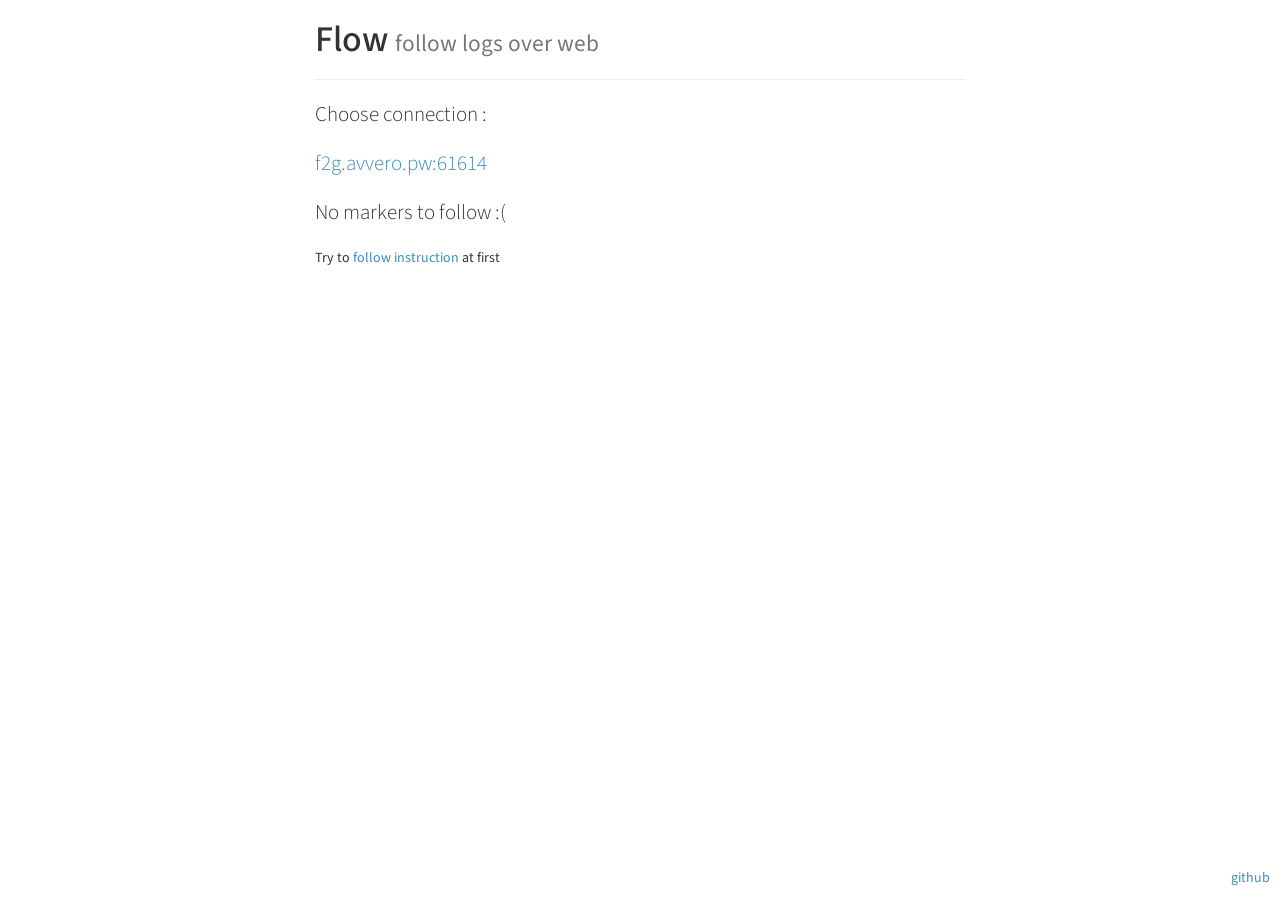
==== flow/index.html @ 9f941d85 "flow view" ====
<!DOCTYPE html>
<html ng-app="flow" ng-controller="mainController">
<head>
    <meta charset="utf-8">
    <meta http-equiv="X-UA-Compatible" content="IE=edge">
    <meta content="width=device-width, initial-scale=1, maximum-scale=1, user-scalable=no" name="viewport">
    <link rel="shortcut icon" type="image/png" href="favicon.ico"/>
    <title ng-bind="page.title()"></title>
    <link rel="stylesheet" href="css/bootstrap.min.css">
    <link rel="stylesheet" href="css/font-awesome.min.css">
    <link rel="stylesheet" href="css/ionicons.min.css">

    <link rel="stylesheet" href="css/AdminLTE.min.css">
    <link rel="stylesheet" href="css/skin-blue.min.css">

    <link rel="stylesheet" href="css/flow.css">
    <link rel="stylesheet" href="css/angular-chart.min.css">
    <link rel="stylesheet" href="css/slider.css">

    <script src="js/vendor/jquery-1.11.1.min.js"></script>

    <script src="js/vendor/stomp.js"></script>

    <script src="js/vendor/Chart.min.js"></script>
    <script src="js/vendor/hamster.js"></script>

    <script src="js/vendor/angular.js"></script>
    <script src="js/vendor/angular-sanitize.js"></script>
    <script src="js/vendor/angular-route.js"></script>
    <script src="js/vendor/angular-ui-router.js"></script>
    <script src="js/vendor/angular-local-storage.js"></script>
    <script src="js/vendor/angular-chart.min.js"></script>
    <script src="js/vendor/mousewheel.js"></script>
    <script src="js/vendor/bootstrap-slider.min.js"></script>
    <script src="js/vendor/slider.js"></script>
    <script src="js/vendor/hotkeys.min.js"></script>

    <script src="js/vendor/stompie.js"></script>
    <!--<script src="js/services/stompie_stub.js"></script>-->

    <script src="js/vendor/ui-bootstrap-tpls-0.14.3.min.js"></script>
    <script src="js/vendor/moment.min.js"></script>
    <script src="js/vendor/vkbeautify.js"></script>

    <script src="js/app.js"></script>
    <script src="js/controllers/markers.js"></script>
    <script src="js/controllers/flow.js"></script>
    <script src="js/controllers/sendDialog.js"></script>
    <script src="js/directives/cause.js"></script>
    <script src="js/directives/logback.js"></script>
    <script src="js/directives/whenScrolledUp.js"></script>
    <script src="js/directives/logDateTime.js"></script>
    <script src="js/directives/message.js"></script>
    <script src="js/directives/messageMultiline.js"></script>
    <script src="js/directives/multiline.js"></script>
    <script src="js/directives/jms.js"></script>
    <script src="js/directives/logChart.js"></script>
    <script src="js/filters/logComplex.js"></script>
    <script src="js/filters/reverse.js"></script>
    <script src="js/filters/trusted.js"></script>
    <script src="js/services/utils.js"></script>
    <script src="js/services/page.js"></script>
    <script src="js/providers/local-timeout.js"></script>
    <script src="js/services/stompclient.js"></script>
    <script src="js/providers/notification.js"></script>
</head>
<body>
    <div ui-view="single" autoscroll="false"></div>
</body>
</html>
---- flow/css/AdminLTE.min.css ----
@import url(https://fonts.googleapis.com/css?family=Source+Sans+Pro:300,400,600,700,300italic,400italic,600italic);/*!
 *   AdminLTE v2.3.2
 *   Author: Almsaeed Studio
 *	 Website: Almsaeed Studio <http://almsaeedstudio.com>
 *   License: Open source - MIT
 *           Please visit http://opensource.org/licenses/MIT for more information
!*/html,body{min-height:100%}.layout-boxed html,.layout-boxed body{height:100%}body{-webkit-font-smoothing:antialiased;-moz-osx-font-smoothing:grayscale;font-family:'Source Sans Pro','Helvetica Neue',Helvetica,Arial,sans-serif;font-weight:400;overflow-x:hidden;overflow-y:auto}.wrapper{min-height:100%;position:relative;overflow:hidden}.wrapper:before,.wrapper:after{content:" ";display:table}.wrapper:after{clear:both}.layout-boxed .wrapper{max-width:1250px;margin:0 auto;min-height:100%;box-shadow:0 0 8px rgba(0,0,0,0.5);position:relative}.layout-boxed{background:url('../img/boxed-bg.jpg') repeat fixed}.content-wrapper,.right-side,.main-footer{-webkit-transition:-webkit-transform .3s ease-in-out,margin .3s ease-in-out;-moz-transition:-moz-transform .3s ease-in-out,margin .3s ease-in-out;-o-transition:-o-transform .3s ease-in-out,margin .3s ease-in-out;transition:transform .3s ease-in-out,margin .3s ease-in-out;margin-left:230px;z-index:820}.layout-top-nav .content-wrapper,.layout-top-nav .right-side,.layout-top-nav .main-footer{margin-left:0}@media (max-width:767px){.content-wrapper,.right-side,.main-footer{margin-left:0}}@media (min-width:768px){.sidebar-collapse .content-wrapper,.sidebar-collapse .right-side,.sidebar-collapse .main-footer{margin-left:0}}@media (max-width:767px){.sidebar-open .content-wrapper,.sidebar-open .right-side,.sidebar-open .main-footer{-webkit-transform:translate(230px, 0);-ms-transform:translate(230px, 0);-o-transform:translate(230px, 0);transform:translate(230px, 0)}}.content-wrapper,.right-side{min-height:100%;background-color:#ecf0f5;z-index:800}.main-footer{background:#fff;padding:15px;color:#444;border-top:1px solid #d2d6de}.fixed .main-header,.fixed .main-sidebar,.fixed .left-side{position:fixed}.fixed .main-header{top:0;right:0;left:0}.fixed .content-wrapper,.fixed .right-side{padding-top:50px}@media (max-width:767px){.fixed .content-wrapper,.fixed .right-side{padding-top:100px}}.fixed.layout-boxed .wrapper{max-width:100%}body.hold-transition .content-wrapper,body.hold-transition .right-side,body.hold-transition .main-footer,body.hold-transition .main-sidebar,body.hold-transition .left-side,body.hold-transition .main-header>.navbar,body.hold-transition .main-header .logo{-webkit-transition:none;-o-transition:none;transition:none}.content{min-height:250px;padding:15px;margin-right:auto;margin-left:auto;padding-left:15px;padding-right:15px}h1,h2,h3,h4,h5,h6,.h1,.h2,.h3,.h4,.h5,.h6{font-family:'Source Sans Pro',sans-serif}a{color:#3c8dbc}a:hover,a:active,a:focus{outline:none;text-decoration:none;color:#72afd2}.page-header{margin:10px 0 20px 0;font-size:22px}.page-header>small{color:#666;display:block;margin-top:5px}.main-header{position:relative;max-height:100px;z-index:1030}.main-header>.navbar{-webkit-transition:margin-left .3s ease-in-out;-o-transition:margin-left .3s ease-in-out;transition:margin-left .3s ease-in-out;margin-bottom:0;margin-left:230px;border:none;min-height:50px;border-radius:0}.layout-top-nav .main-header>.navbar{margin-left:0}.main-header #navbar-search-input.form-control{background:rgba(255,255,255,0.2);border-color:transparent}.main-header #navbar-search-input.form-control:focus,.main-header #navbar-search-input.form-control:active{border-color:rgba(0,0,0,0.1);background:rgba(255,255,255,0.9)}.main-header #navbar-search-input.form-control::-moz-placeholder{color:#ccc;opacity:1}.main-header #navbar-search-input.form-control:-ms-input-placeholder{color:#ccc}.main-header #navbar-search-input.form-control::-webkit-input-placeholder{color:#ccc}.main-header .navbar-custom-menu,.main-header .navbar-right{float:right}@media (max-width:991px){.main-header .navbar-custom-menu a,.main-header .navbar-right a{color:inherit;background:transparent}}@media (max-width:767px){.main-header .navbar-right{float:none}.navbar-collapse .main-header .navbar-right{margin:7.5px -15px}.main-header .navbar-right>li{color:inherit;border:0}}.main-header .sidebar-toggle{float:left;background-color:transparent;background-image:none;padding:15px 15px;font-family:fontAwesome}.main-header .sidebar-toggle:before{content:"\f0c9"}.main-header .sidebar-toggle:hover{color:#fff}.main-header .sidebar-toggle:focus,.main-header .sidebar-toggle:active{background:transparent}.main-header .sidebar-toggle .icon-bar{display:none}.main-header .navbar .nav>li.user>a>.fa,.main-header .navbar .nav>li.user>a>.glyphicon,.main-header .navbar .nav>li.user>a>.ion{margin-right:5px}.main-header .navbar .nav>li>a>.label{position:absolute;top:9px;right:7px;text-align:center;font-size:9px;padding:2px 3px;line-height:.9}.main-header .logo{-webkit-transition:width .3s ease-in-out;-o-transition:width .3s ease-in-out;transition:width .3s ease-in-out;display:block;float:left;height:50px;font-size:20px;line-height:50px;text-align:center;width:230px;font-family:"Helvetica Neue",Helvetica,Arial,sans-serif;padding:0 15px;font-weight:300;overflow:hidden}.main-header .logo .logo-lg{display:block}.main-header .logo .logo-mini{display:none}.main-header .navbar-brand{color:#fff}.content-header{position:relative;padding:15px 15px 0 15px}.content-header>h1{margin:0;font-size:24px}.content-header>h1>small{font-size:15px;display:inline-block;padding-left:4px;font-weight:300}.content-header>.breadcrumb{float:right;background:transparent;margin-top:0;margin-bottom:0;font-size:12px;padding:7px 5px;position:absolute;top:15px;right:10px;border-radius:2px}.content-header>.breadcrumb>li>a{color:#444;text-decoration:none;display:inline-block}.content-header>.breadcrumb>li>a>.fa,.content-header>.breadcrumb>li>a>.glyphicon,.content-header>.breadcrumb>li>a>.ion{margin-right:5px}.content-header>.breadcrumb>li+li:before{content:'>\00a0'}@media (max-width:991px){.content-header>.breadcrumb{position:relative;margin-top:5px;top:0;right:0;float:none;background:#d2d6de;padding-left:10px}.content-header>.breadcrumb li:before{color:#97a0b3}}.navbar-toggle{color:#fff;border:0;margin:0;padding:15px 15px}@media (max-width:991px){.navbar-custom-menu .navbar-nav>li{float:left}.navbar-custom-menu .navbar-nav{margin:0;float:left}.navbar-custom-menu .navbar-nav>li>a{padding-top:15px;padding-bottom:15px;line-height:20px}}@media (max-width:767px){.main-header{position:relative}.main-header .logo,.main-header .navbar{width:100%;float:none}.main-header .navbar{margin:0}.main-header .navbar-custom-menu{float:right}}@media (max-width:991px){.navbar-collapse.pull-left{float:none !important}.navbar-collapse.pull-left+.navbar-custom-menu{display:block;position:absolute;top:0;right:40px}}.main-sidebar,.left-side{position:absolute;top:0;left:0;padding-top:50px;min-height:100%;width:230px;z-index:810;-webkit-transition:-webkit-transform .3s ease-in-out,width .3s ease-in-out;-moz-transition:-moz-transform .3s ease-in-out,width .3s ease-in-out;-o-transition:-o-transform .3s ease-in-out,width .3s ease-in-out;transition:transform .3s ease-in-out,width .3s ease-in-out}@media (max-width:767px){.main-sidebar,.left-side{padding-top:100px}}@media (max-width:767px){.main-sidebar,.left-side{-webkit-transform:translate(-230px, 0);-ms-transform:translate(-230px, 0);-o-transform:translate(-230px, 0);transform:translate(-230px, 0)}}@media (min-width:768px){.sidebar-collapse .main-sidebar,.sidebar-collapse .left-side{-webkit-transform:translate(-230px, 0);-ms-transform:translate(-230px, 0);-o-transform:translate(-230px, 0);transform:translate(-230px, 0)}}@media (max-width:767px){.sidebar-open .main-sidebar,.sidebar-open .left-side{-webkit-transform:translate(0, 0);-ms-transform:translate(0, 0);-o-transform:translate(0, 0);transform:translate(0, 0)}}.sidebar{padding-bottom:10px}.sidebar-form input:focus{border-color:transparent}.user-panel{position:relative;width:100%;padding:10px;overflow:hidden}.user-panel:before,.user-panel:after{content:" ";display:table}.user-panel:after{clear:both}.user-panel>.image>img{width:100%;max-width:45px;height:auto}.user-panel>.info{padding:5px 5px 5px 15px;line-height:1;position:absolute;left:55px}.user-panel>.info>p{font-weight:600;margin-bottom:9px}.user-panel>.info>a{text-decoration:none;padding-right:5px;margin-top:3px;font-size:11px}.user-panel>.info>a>.fa,.user-panel>.info>a>.ion,.user-panel>.info>a>.glyphicon{margin-right:3px}.sidebar-menu{list-style:none;margin:0;padding:0}.sidebar-menu>li{position:relative;margin:0;padding:0}.sidebar-menu>li>a{padding:12px 5px 12px 15px;display:block}.sidebar-menu>li>a>.fa,.sidebar-menu>li>a>.glyphicon,.sidebar-menu>li>a>.ion{width:20px}.sidebar-menu>li .label,.sidebar-menu>li .badge{margin-top:3px;margin-right:5px}.sidebar-menu li.header{padding:10px 25px 10px 15px;font-size:12px}.sidebar-menu li>a>.fa-angle-left{width:auto;height:auto;padding:0;margin-right:10px;margin-top:3px}.sidebar-menu li.active>a>.fa-angle-left{-webkit-transform:rotate(-90deg);-ms-transform:rotate(-90deg);-o-transform:rotate(-90deg);transform:rotate(-90deg)}.sidebar-menu li.active>.treeview-menu{display:block}.sidebar-menu .treeview-menu{display:none;list-style:none;padding:0;margin:0;padding-left:5px}.sidebar-menu .treeview-menu .treeview-menu{padding-left:20px}.sidebar-menu .treeview-menu>li{margin:0}.sidebar-menu .treeview-menu>li>a{padding:5px 5px 5px 15px;display:block;font-size:14px}.sidebar-menu .treeview-menu>li>a>.fa,.sidebar-menu .treeview-menu>li>a>.glyphicon,.sidebar-menu .treeview-menu>li>a>.ion{width:20px}.sidebar-menu .treeview-menu>li>a>.fa-angle-left,.sidebar-menu .treeview-menu>li>a>.fa-angle-down{width:auto}@media (min-width:768px){.sidebar-mini.sidebar-collapse .content-wrapper,.sidebar-mini.sidebar-collapse .right-side,.sidebar-mini.sidebar-collapse .main-footer{margin-left:50px !important;z-index:840}.sidebar-mini.sidebar-collapse .main-sidebar{-webkit-transform:translate(0, 0);-ms-transform:translate(0, 0);-o-transform:translate(0, 0);transform:translate(0, 0);width:50px !important;z-index:850}.sidebar-mini.sidebar-collapse .sidebar-menu>li{position:relative}.sidebar-mini.sidebar-collapse .sidebar-menu>li>a{margin-right:0}.sidebar-mini.sidebar-collapse .sidebar-menu>li>a>span{border-top-right-radius:4px}.sidebar-mini.sidebar-collapse .sidebar-menu>li:not(.treeview)>a>span{border-bottom-right-radius:4px}.sidebar-mini.sidebar-collapse .sidebar-menu>li>.treeview-menu{padding-top:5px;padding-bottom:5px;border-bottom-right-radius:4px}.sidebar-mini.sidebar-collapse .sidebar-menu>li:hover>a>span:not(.pull-right),.sidebar-mini.sidebar-collapse .sidebar-menu>li:hover>.treeview-menu{display:block !important;position:absolute;width:180px;left:50px}.sidebar-mini.sidebar-collapse .sidebar-menu>li:hover>a>span{top:0;margin-left:-3px;padding:12px 5px 12px 20px;background-color:inherit}.sidebar-mini.sidebar-collapse .sidebar-menu>li:hover>.treeview-menu{top:44px;margin-left:0}.sidebar-mini.sidebar-collapse .main-sidebar .user-panel>.info,.sidebar-mini.sidebar-collapse .sidebar-form,.sidebar-mini.sidebar-collapse .sidebar-menu>li>a>span,.sidebar-mini.sidebar-collapse .sidebar-menu>li>.treeview-menu,.sidebar-mini.sidebar-collapse .sidebar-menu>li>a>.pull-right,.sidebar-mini.sidebar-collapse .sidebar-menu li.header{display:none !important;-webkit-transform:translateZ(0)}.sidebar-mini.sidebar-collapse .main-header .logo{width:50px}.sidebar-mini.sidebar-collapse .main-header .logo>.logo-mini{display:block;margin-left:-15px;margin-right:-15px;font-size:18px}.sidebar-mini.sidebar-collapse .main-header .logo>.logo-lg{display:none}.sidebar-mini.sidebar-collapse .main-header .navbar{margin-left:50px}}.sidebar-menu,.main-sidebar .user-panel,.sidebar-menu>li.header{white-space:nowrap;overflow:hidden}.sidebar-menu:hover{overflow:visible}.sidebar-form,.sidebar-menu>li.header{overflow:hidden;text-overflow:clip}.sidebar-menu li>a{position:relative}.sidebar-menu li>a>.pull-right{position:absolute;right:10px;top:50%;margin-top:-7px}.control-sidebar-bg{position:fixed;z-index:1000;bottom:0}.control-sidebar-bg,.control-sidebar{top:0;right:-230px;width:230px;-webkit-transition:right .3s ease-in-out;-o-transition:right .3s ease-in-out;transition:right .3s ease-in-out}.control-sidebar{position:absolute;padding-top:50px;z-index:1010}@media (max-width:768px){.control-sidebar{padding-top:100px}}.control-sidebar>.tab-content{padding:10px 15px}.control-sidebar.control-sidebar-open,.control-sidebar.control-sidebar-open+.control-sidebar-bg{right:0}.control-sidebar-open .control-sidebar-bg,.control-sidebar-open .control-sidebar{right:0}@media (min-width:768px){.control-sidebar-open .content-wrapper,.control-sidebar-open .right-side,.control-sidebar-open .main-footer{margin-right:230px}}.nav-tabs.control-sidebar-tabs>li:first-of-type>a,.nav-tabs.control-sidebar-tabs>li:first-of-type>a:hover,.nav-tabs.control-sidebar-tabs>li:first-of-type>a:focus{border-left-width:0}.nav-tabs.control-sidebar-tabs>li>a{border-radius:0}.nav-tabs.control-sidebar-tabs>li>a,.nav-tabs.control-sidebar-tabs>li>a:hover{border-top:none;border-right:none;border-left:1px solid transparent;border-bottom:1px solid transparent}.nav-tabs.control-sidebar-tabs>li>a .icon{font-size:16px}.nav-tabs.control-sidebar-tabs>li.active>a,.nav-tabs.control-sidebar-tabs>li.active>a:hover,.nav-tabs.control-sidebar-tabs>li.active>a:focus,.nav-tabs.control-sidebar-tabs>li.active>a:active{border-top:none;border-right:none;border-bottom:none}@media (max-width:768px){.nav-tabs.control-sidebar-tabs{display:table}.nav-tabs.control-sidebar-tabs>li{display:table-cell}}.control-sidebar-heading{font-weight:400;font-size:16px;padding:10px 0;margin-bottom:10px}.control-sidebar-subheading{display:block;font-weight:400;font-size:14px}.control-sidebar-menu{list-style:none;padding:0;margin:0 -15px}.control-sidebar-menu>li>a{display:block;padding:10px 15px}.control-sidebar-menu>li>a:before,.control-sidebar-menu>li>a:after{content:" ";display:table}.control-sidebar-menu>li>a:after{clear:both}.control-sidebar-menu>li>a>.control-sidebar-subheading{margin-top:0}.control-sidebar-menu .menu-icon{float:left;width:35px;height:35px;border-radius:50%;text-align:center;line-height:35px}.control-sidebar-menu .menu-info{margin-left:45px;margin-top:3px}.control-sidebar-menu .menu-info>.control-sidebar-subheading{margin:0}.control-sidebar-menu .menu-info>p{margin:0;font-size:11px}.control-sidebar-menu .progress{margin:0}.control-sidebar-dark{color:#b8c7ce}.control-sidebar-dark,.control-sidebar-dark+.control-sidebar-bg{background:#222d32}.control-sidebar-dark .nav-tabs.control-sidebar-tabs{border-bottom:#1c2529}.control-sidebar-dark .nav-tabs.control-sidebar-tabs>li>a{background:#181f23;color:#b8c7ce}.control-sidebar-dark .nav-tabs.control-sidebar-tabs>li>a,.control-sidebar-dark .nav-tabs.control-sidebar-tabs>li>a:hover,.control-sidebar-dark .nav-tabs.control-sidebar-tabs>li>a:focus{border-left-color:#141a1d;border-bottom-color:#141a1d}.control-sidebar-dark .nav-tabs.control-sidebar-tabs>li>a:hover,.control-sidebar-dark .nav-tabs.control-sidebar-tabs>li>a:focus,.control-sidebar-dark .nav-tabs.control-sidebar-tabs>li>a:active{background:#1c2529}.control-sidebar-dark .nav-tabs.control-sidebar-tabs>li>a:hover{color:#fff}.control-sidebar-dark .nav-tabs.control-sidebar-tabs>li.active>a,.control-sidebar-dark .nav-tabs.control-sidebar-tabs>li.active>a:hover,.control-sidebar-dark .nav-tabs.control-sidebar-tabs>li.active>a:focus,.control-sidebar-dark .nav-tabs.control-sidebar-tabs>li.active>a:active{background:#222d32;color:#fff}.control-sidebar-dark .control-sidebar-heading,.control-sidebar-dark .control-sidebar-subheading{color:#fff}.control-sidebar-dark .control-sidebar-menu>li>a:hover{background:#1e282c}.control-sidebar-dark .control-sidebar-menu>li>a .menu-info>p{color:#b8c7ce}.control-sidebar-light{color:#5e5e5e}.control-sidebar-light,.control-sidebar-light+.control-sidebar-bg{background:#f9fafc;border-left:1px solid #d2d6de}.control-sidebar-light .nav-tabs.control-sidebar-tabs{border-bottom:#d2d6de}.control-sidebar-light .nav-tabs.control-sidebar-tabs>li>a{background:#e8ecf4;color:#444}.control-sidebar-light .nav-tabs.control-sidebar-tabs>li>a,.control-sidebar-light .nav-tabs.control-sidebar-tabs>li>a:hover,.control-sidebar-light .nav-tabs.control-sidebar-tabs>li>a:focus{border-left-color:#d2d6de;border-bottom-color:#d2d6de}.control-sidebar-light .nav-tabs.control-sidebar-tabs>li>a:hover,.control-sidebar-light .nav-tabs.control-sidebar-tabs>li>a:focus,.control-sidebar-light .nav-tabs.control-sidebar-tabs>li>a:active{background:#eff1f7}.control-sidebar-light .nav-tabs.control-sidebar-tabs>li.active>a,.control-sidebar-light .nav-tabs.control-sidebar-tabs>li.active>a:hover,.control-sidebar-light .nav-tabs.control-sidebar-tabs>li.active>a:focus,.control-sidebar-light .nav-tabs.control-sidebar-tabs>li.active>a:active{background:#f9fafc;color:#111}.control-sidebar-light .control-sidebar-heading,.control-sidebar-light .control-sidebar-subheading{color:#111}.control-sidebar-light .control-sidebar-menu{margin-left:-14px}.control-sidebar-light .control-sidebar-menu>li>a:hover{background:#f4f4f5}.control-sidebar-light .control-sidebar-menu>li>a .menu-info>p{color:#5e5e5e}.dropdown-menu{box-shadow:none;border-color:#eee}.dropdown-menu>li>a{color:#777}.dropdown-menu>li>a>.glyphicon,.dropdown-menu>li>a>.fa,.dropdown-menu>li>a>.ion{margin-right:10px}.dropdown-menu>li>a:hover{background-color:#e1e3e9;color:#333}.dropdown-menu>.divider{background-color:#eee}.navbar-nav>.notifications-menu>.dropdown-menu,.navbar-nav>.messages-menu>.dropdown-menu,.navbar-nav>.tasks-menu>.dropdown-menu{width:280px;padding:0 0 0 0;margin:0;top:100%}.navbar-nav>.notifications-menu>.dropdown-menu>li,.navbar-nav>.messages-menu>.dropdown-menu>li,.navbar-nav>.tasks-menu>.dropdown-menu>li{position:relative}.navbar-nav>.notifications-menu>.dropdown-menu>li.header,.navbar-nav>.messages-menu>.dropdown-menu>li.header,.navbar-nav>.tasks-menu>.dropdown-menu>li.header{border-top-left-radius:4px;border-top-right-radius:4px;border-bottom-right-radius:0;border-bottom-left-radius:0;background-color:#ffffff;padding:7px 10px;border-bottom:1px solid #f4f4f4;color:#444444;font-size:14px}.navbar-nav>.notifications-menu>.dropdown-menu>li.footer>a,.navbar-nav>.messages-menu>.dropdown-menu>li.footer>a,.navbar-nav>.tasks-menu>.dropdown-menu>li.footer>a{border-top-left-radius:0;border-top-right-radius:0;border-bottom-right-radius:4px;border-bottom-left-radius:4px;font-size:12px;background-color:#fff;padding:7px 10px;border-bottom:1px solid #eeeeee;color:#444 !important;text-align:center}@media (max-width:991px){.navbar-nav>.notifications-menu>.dropdown-menu>li.footer>a,.navbar-nav>.messages-menu>.dropdown-menu>li.footer>a,.navbar-nav>.tasks-menu>.dropdown-menu>li.footer>a{background:#fff !important;color:#444 !important}}.navbar-nav>.notifications-menu>.dropdown-menu>li.footer>a:hover,.navbar-nav>.messages-menu>.dropdown-menu>li.footer>a:hover,.navbar-nav>.tasks-menu>.dropdown-menu>li.footer>a:hover{text-decoration:none;font-weight:normal}.navbar-nav>.notifications-menu>.dropdown-menu>li .menu,.navbar-nav>.messages-menu>.dropdown-menu>li .menu,.navbar-nav>.tasks-menu>.dropdown-menu>li .menu{max-height:200px;margin:0;padding:0;list-style:none;overflow-x:hidden}.navbar-nav>.notifications-menu>.dropdown-menu>li .menu>li>a,.navbar-nav>.messages-menu>.dropdown-menu>li .menu>li>a,.navbar-nav>.tasks-menu>.dropdown-menu>li .menu>li>a{display:block;white-space:nowrap;border-bottom:1px solid #f4f4f4}.navbar-nav>.notifications-menu>.dropdown-menu>li .menu>li>a:hover,.navbar-nav>.messages-menu>.dropdown-menu>li .menu>li>a:hover,.navbar-nav>.tasks-menu>.dropdown-menu>li .menu>li>a:hover{background:#f4f4f4;text-decoration:none}.navbar-nav>.notifications-menu>.dropdown-menu>li .menu>li>a{color:#444444;overflow:hidden;text-overflow:ellipsis;padding:10px}.navbar-nav>.notifications-menu>.dropdown-menu>li .menu>li>a>.glyphicon,.navbar-nav>.notifications-menu>.dropdown-menu>li .menu>li>a>.fa,.navbar-nav>.notifications-menu>.dropdown-menu>li .menu>li>a>.ion{width:20px}.navbar-nav>.messages-menu>.dropdown-menu>li .menu>li>a{margin:0;padding:10px 10px}.navbar-nav>.messages-menu>.dropdown-menu>li .menu>li>a>div>img{margin:auto 10px auto auto;width:40px;height:40px}.navbar-nav>.messages-menu>.dropdown-menu>li .menu>li>a>h4{padding:0;margin:0 0 0 45px;color:#444444;font-size:15px;position:relative}.navbar-nav>.messages-menu>.dropdown-menu>li .menu>li>a>h4>small{color:#999999;font-size:10px;position:absolute;top:0;right:0}.navbar-nav>.messages-menu>.dropdown-menu>li .menu>li>a>p{margin:0 0 0 45px;font-size:12px;color:#888888}.navbar-nav>.messages-menu>.dropdown-menu>li .menu>li>a:before,.navbar-nav>.messages-menu>.dropdown-menu>li .menu>li>a:after{content:" ";display:table}.navbar-nav>.messages-menu>.dropdown-menu>li .menu>li>a:after{clear:both}.navbar-nav>.tasks-menu>.dropdown-menu>li .menu>li>a{padding:10px}.navbar-nav>.tasks-menu>.dropdown-menu>li .menu>li>a>h3{font-size:14px;padding:0;margin:0 0 10px 0;color:#666666}.navbar-nav>.tasks-menu>.dropdown-menu>li .menu>li>a>.progress{padding:0;margin:0}.navbar-nav>.user-menu>.dropdown-menu{border-top-right-radius:0;border-top-left-radius:0;padding:1px 0 0 0;border-top-width:0;width:280px}.navbar-nav>.user-menu>.dropdown-menu,.navbar-nav>.user-menu>.dropdown-menu>.user-body{border-bottom-right-radius:4px;border-bottom-left-radius:4px}.navbar-nav>.user-menu>.dropdown-menu>li.user-header{height:175px;padding:10px;text-align:center}.navbar-nav>.user-menu>.dropdown-menu>li.user-header>img{z-index:5;height:90px;width:90px;border:3px solid;border-color:transparent;border-color:rgba(255,255,255,0.2)}.navbar-nav>.user-menu>.dropdown-menu>li.user-header>p{z-index:5;color:#fff;color:rgba(255,255,255,0.8);font-size:17px;margin-top:10px}.navbar-nav>.user-menu>.dropdown-menu>li.user-header>p>small{display:block;font-size:12px}.navbar-nav>.user-menu>.dropdown-menu>.user-body{padding:15px;border-bottom:1px solid #f4f4f4;border-top:1px solid #dddddd}.navbar-nav>.user-menu>.dropdown-menu>.user-body:before,.navbar-nav>.user-menu>.dropdown-menu>.user-body:after{content:" ";display:table}.navbar-nav>.user-menu>.dropdown-menu>.user-body:after{clear:both}.navbar-nav>.user-menu>.dropdown-menu>.user-body a{color:#444 !important}@media (max-width:991px){.navbar-nav>.user-menu>.dropdown-menu>.user-body a{background:#fff !important;color:#444 !important}}.navbar-nav>.user-menu>.dropdown-menu>.user-footer{background-color:#f9f9f9;padding:10px}.navbar-nav>.user-menu>.dropdown-menu>.user-footer:before,.navbar-nav>.user-menu>.dropdown-menu>.user-footer:after{content:" ";display:table}.navbar-nav>.user-menu>.dropdown-menu>.user-footer:after{clear:both}.navbar-nav>.user-menu>.dropdown-menu>.user-footer .btn-default{color:#666666}@media (max-width:991px){.navbar-nav>.user-menu>.dropdown-menu>.user-footer .btn-default:hover{background-color:#f9f9f9}}.navbar-nav>.user-menu .user-image{float:left;width:25px;height:25px;border-radius:50%;margin-right:10px;margin-top:-2px}@media (max-width:767px){.navbar-nav>.user-menu .user-image{float:none;margin-right:0;margin-top:-8px;line-height:10px}}.open:not(.dropup)>.animated-dropdown-menu{backface-visibility:visible !important;-webkit-animation:flipInX .7s both;-o-animation:flipInX .7s both;animation:flipInX .7s both}@keyframes flipInX{0%{transform:perspective(400px) rotate3d(1, 0, 0, 90deg);transition-timing-function:ease-in;opacity:0}40%{transform:perspective(400px) rotate3d(1, 0, 0, -20deg);transition-timing-function:ease-in}60%{transform:perspective(400px) rotate3d(1, 0, 0, 10deg);opacity:1}80%{transform:perspective(400px) rotate3d(1, 0, 0, -5deg)}100%{transform:perspective(400px)}}@-webkit-keyframes flipInX{0%{-webkit-transform:perspective(400px) rotate3d(1, 0, 0, 90deg);-webkit-transition-timing-function:ease-in;opacity:0}40%{-webkit-transform:perspective(400px) rotate3d(1, 0, 0, -20deg);-webkit-transition-timing-function:ease-in}60%{-webkit-transform:perspective(400px) rotate3d(1, 0, 0, 10deg);opacity:1}80%{-webkit-transform:perspective(400px) rotate3d(1, 0, 0, -5deg)}100%{-webkit-transform:perspective(400px)}}.navbar-custom-menu>.navbar-nav>li{position:relative}.navbar-custom-menu>.navbar-nav>li>.dropdown-menu{position:absolute;right:0;left:auto}@media (max-width:991px){.navbar-custom-menu>.navbar-nav{float:right}.navbar-custom-menu>.navbar-nav>li{position:static}.navbar-custom-menu>.navbar-nav>li>.dropdown-menu{position:absolute;right:5%;left:auto;border:1px solid #ddd;background:#fff}}.form-control{border-radius:0;box-shadow:none;border-color:#d2d6de}.form-control:focus{border-color:#3c8dbc;box-shadow:none}.form-control::-moz-placeholder,.form-control:-ms-input-placeholder,.form-control::-webkit-input-placeholder{color:#bbb;opacity:1}.form-control:not(select){-webkit-appearance:none;-moz-appearance:none;appearance:none}.form-group.has-success label{color:#00a65a}.form-group.has-success .form-control{border-color:#00a65a;box-shadow:none}.form-group.has-warning label{color:#f39c12}.form-group.has-warning .form-control{border-color:#f39c12;box-shadow:none}.form-group.has-error label{color:#dd4b39}.form-group.has-error .form-control{border-color:#dd4b39;box-shadow:none}.input-group .input-group-addon{border-radius:0;border-color:#d2d6de;background-color:#fff}.btn-group-vertical .btn.btn-flat:first-of-type,.btn-group-vertical .btn.btn-flat:last-of-type{border-radius:0}.icheck>label{padding-left:0}.form-control-feedback.fa{line-height:34px}.input-lg+.form-control-feedback.fa,.input-group-lg+.form-control-feedback.fa,.form-group-lg .form-control+.form-control-feedback.fa{line-height:46px}.input-sm+.form-control-feedback.fa,.input-group-sm+.form-control-feedback.fa,.form-group-sm .form-control+.form-control-feedback.fa{line-height:30px}.progress,.progress>.progress-bar{-webkit-box-shadow:none;box-shadow:none}.progress,.progress>.progress-bar,.progress .progress-bar,.progress>.progress-bar .progress-bar{border-radius:1px}.progress.sm,.progress-sm{height:10px}.progress.sm,.progress-sm,.progress.sm .progress-bar,.progress-sm .progress-bar{border-radius:1px}.progress.xs,.progress-xs{height:7px}.progress.xs,.progress-xs,.progress.xs .progress-bar,.progress-xs .progress-bar{border-radius:1px}.progress.xxs,.progress-xxs{height:3px}.progress.xxs,.progress-xxs,.progress.xxs .progress-bar,.progress-xxs .progress-bar{border-radius:1px}.progress.vertical{position:relative;width:30px;height:200px;display:inline-block;margin-right:10px}.progress.vertical>.progress-bar{width:100%;position:absolute;bottom:0}.progress.vertical.sm,.progress.vertical.progress-sm{width:20px}.progress.vertical.xs,.progress.vertical.progress-xs{width:10px}.progress.vertical.xxs,.progress.vertical.progress-xxs{width:3px}.progress-group .progress-text{font-weight:600}.progress-group .progress-number{float:right}.table tr>td .progress{margin:0}.progress-bar-light-blue,.progress-bar-primary{background-color:#3c8dbc}.progress-striped .progress-bar-light-blue,.progress-striped .progress-bar-primary{background-image:-webkit-linear-gradient(45deg, rgba(255,255,255,0.15) 25%, transparent 25%, transparent 50%, rgba(255,255,255,0.15) 50%, rgba(255,255,255,0.15) 75%, transparent 75%, transparent);background-image:-o-linear-gradient(45deg, rgba(255,255,255,0.15) 25%, transparent 25%, transparent 50%, rgba(255,255,255,0.15) 50%, rgba(255,255,255,0.15) 75%, transparent 75%, transparent);background-image:linear-gradient(45deg, rgba(255,255,255,0.15) 25%, transparent 25%, transparent 50%, rgba(255,255,255,0.15) 50%, rgba(255,255,255,0.15) 75%, transparent 75%, transparent)}.progress-bar-green,.progress-bar-success{background-color:#00a65a}.progress-striped .progress-bar-green,.progress-striped .progress-bar-success{background-image:-webkit-linear-gradient(45deg, rgba(255,255,255,0.15) 25%, transparent 25%, transparent 50%, rgba(255,255,255,0.15) 50%, rgba(255,255,255,0.15) 75%, transparent 75%, transparent);background-image:-o-linear-gradient(45deg, rgba(255,255,255,0.15) 25%, transparent 25%, transparent 50%, rgba(255,255,255,0.15) 50%, rgba(255,255,255,0.15) 75%, transparent 75%, transparent);background-image:linear-gradient(45deg, rgba(255,255,255,0.15) 25%, transparent 25%, transparent 50%, rgba(255,255,255,0.15) 50%, rgba(255,255,255,0.15) 75%, transparent 75%, transparent)}.progress-bar-aqua,.progress-bar-info{background-color:#00c0ef}.progress-striped .progress-bar-aqua,.progress-striped .progress-bar-info{background-image:-webkit-linear-gradient(45deg, rgba(255,255,255,0.15) 25%, transparent 25%, transparent 50%, rgba(255,255,255,0.15) 50%, rgba(255,255,255,0.15) 75%, transparent 75%, transparent);background-image:-o-linear-gradient(45deg, rgba(255,255,255,0.15) 25%, transparent 25%, transparent 50%, rgba(255,255,255,0.15) 50%, rgba(255,255,255,0.15) 75%, transparent 75%, transparent);background-image:linear-gradient(45deg, rgba(255,255,255,0.15) 25%, transparent 25%, transparent 50%, rgba(255,255,255,0.15) 50%, rgba(255,255,255,0.15) 75%, transparent 75%, transparent)}.progress-bar-yellow,.progress-bar-warning{background-color:#f39c12}.progress-striped .progress-bar-yellow,.progress-striped .progress-bar-warning{background-image:-webkit-linear-gradient(45deg, rgba(255,255,255,0.15) 25%, transparent 25%, transparent 50%, rgba(255,255,255,0.15) 50%, rgba(255,255,255,0.15) 75%, transparent 75%, transparent);background-image:-o-linear-gradient(45deg, rgba(255,255,255,0.15) 25%, transparent 25%, transparent 50%, rgba(255,255,255,0.15) 50%, rgba(255,255,255,0.15) 75%, transparent 75%, transparent);background-image:linear-gradient(45deg, rgba(255,255,255,0.15) 25%, transparent 25%, transparent 50%, rgba(255,255,255,0.15) 50%, rgba(255,255,255,0.15) 75%, transparent 75%, transparent)}.progress-bar-red,.progress-bar-danger{background-color:#dd4b39}.progress-striped .progress-bar-red,.progress-striped .progress-bar-danger{background-image:-webkit-linear-gradient(45deg, rgba(255,255,255,0.15) 25%, transparent 25%, transparent 50%, rgba(255,255,255,0.15) 50%, rgba(255,255,255,0.15) 75%, transparent 75%, transparent);background-image:-o-linear-gradient(45deg, rgba(255,255,255,0.15) 25%, transparent 25%, transparent 50%, rgba(255,255,255,0.15) 50%, rgba(255,255,255,0.15) 75%, transparent 75%, transparent);background-image:linear-gradient(45deg, rgba(255,255,255,0.15) 25%, transparent 25%, transparent 50%, rgba(255,255,255,0.15) 50%, rgba(255,255,255,0.15) 75%, transparent 75%, transparent)}.small-box{border-radius:2px;position:relative;display:block;margin-bottom:20px;box-shadow:0 1px 1px rgba(0,0,0,0.1)}.small-box>.inner{padding:10px}.small-box>.small-box-footer{position:relative;text-align:center;padding:3px 0;color:#fff;color:rgba(255,255,255,0.8);display:block;z-index:10;background:rgba(0,0,0,0.1);text-decoration:none}.small-box>.small-box-footer:hover{color:#fff;background:rgba(0,0,0,0.15)}.small-box h3{font-size:38px;font-weight:bold;margin:0 0 10px 0;white-space:nowrap;padding:0}.small-box p{font-size:15px}.small-box p>small{display:block;color:#f9f9f9;font-size:13px;margin-top:5px}.small-box h3,.small-box p{z-index:5px}.small-box .icon{-webkit-transition:all .3s linear;-o-transition:all .3s linear;transition:all .3s linear;position:absolute;top:-10px;right:10px;z-index:0;font-size:90px;color:rgba(0,0,0,0.15)}.small-box:hover{text-decoration:none;color:#f9f9f9}.small-box:hover .icon{font-size:95px}@media (max-width:767px){.small-box{text-align:center}.small-box .icon{display:none}.small-box p{font-size:12px}}.box{position:relative;border-radius:3px;background:#ffffff;border-top:3px solid #d2d6de;margin-bottom:20px;width:100%;box-shadow:0 1px 1px rgba(0,0,0,0.1)}.box.box-primary{border-top-color:#3c8dbc}.box.box-info{border-top-color:#00c0ef}.box.box-danger{border-top-color:#dd4b39}.box.box-warning{border-top-color:#f39c12}.box.box-success{border-top-color:#00a65a}.box.box-default{border-top-color:#d2d6de}.box.collapsed-box .box-body,.box.collapsed-box .box-footer{display:none}.box .nav-stacked>li{border-bottom:1px solid #f4f4f4;margin:0}.box .nav-stacked>li:last-of-type{border-bottom:none}.box.height-control .box-body{max-height:300px;overflow:auto}.box .border-right{border-right:1px solid #f4f4f4}.box .border-left{border-left:1px solid #f4f4f4}.box.box-solid{border-top:0}.box.box-solid>.box-header .btn.btn-default{background:transparent}.box.box-solid>.box-header .btn:hover,.box.box-solid>.box-header a:hover{background:rgba(0,0,0,0.1)}.box.box-solid.box-default{border:1px solid #d2d6de}.box.box-solid.box-default>.box-header{color:#444;background:#d2d6de;background-color:#d2d6de}.box.box-solid.box-default>.box-header a,.box.box-solid.box-default>.box-header .btn{color:#444}.box.box-solid.box-primary{border:1px solid #3c8dbc}.box.box-solid.box-primary>.box-header{color:#fff;background:#3c8dbc;background-color:#3c8dbc}.box.box-solid.box-primary>.box-header a,.box.box-solid.box-primary>.box-header .btn{color:#fff}.box.box-solid.box-info{border:1px solid #00c0ef}.box.box-solid.box-info>.box-header{color:#fff;background:#00c0ef;background-color:#00c0ef}.box.box-solid.box-info>.box-header a,.box.box-solid.box-info>.box-header .btn{color:#fff}.box.box-solid.box-danger{border:1px solid #dd4b39}.box.box-solid.box-danger>.box-header{color:#fff;background:#dd4b39;background-color:#dd4b39}.box.box-solid.box-danger>.box-header a,.box.box-solid.box-danger>.box-header .btn{color:#fff}.box.box-solid.box-warning{border:1px solid #f39c12}.box.box-solid.box-warning>.box-header{color:#fff;background:#f39c12;background-color:#f39c12}.box.box-solid.box-warning>.box-header a,.box.box-solid.box-warning>.box-header .btn{color:#fff}.box.box-solid.box-success{border:1px solid #00a65a}.box.box-solid.box-success>.box-header{color:#fff;background:#00a65a;background-color:#00a65a}.box.box-solid.box-success>.box-header a,.box.box-solid.box-success>.box-header .btn{color:#fff}.box.box-solid>.box-header>.box-tools .btn{border:0;box-shadow:none}.box.box-solid[class*='bg']>.box-header{color:#fff}.box .box-group>.box{margin-bottom:5px}.box .knob-label{text-align:center;color:#333;font-weight:100;font-size:12px;margin-bottom:0.3em}.box>.overlay,.overlay-wrapper>.overlay,.box>.loading-img,.overlay-wrapper>.loading-img{position:absolute;top:0;left:0;width:100%;height:100%}.box .overlay,.overlay-wrapper .overlay{z-index:50;background:rgba(255,255,255,0.7);border-radius:3px}.box .overlay>.fa,.overlay-wrapper .overlay>.fa{position:absolute;top:50%;left:50%;margin-left:-15px;margin-top:-15px;color:#000;font-size:30px}.box .overlay.dark,.overlay-wrapper .overlay.dark{background:rgba(0,0,0,0.5)}.box-header:before,.box-body:before,.box-footer:before,.box-header:after,.box-body:after,.box-footer:after{content:" ";display:table}.box-header:after,.box-body:after,.box-footer:after{clear:both}.box-header{color:#444;display:block;padding:10px;position:relative}.box-header.with-border{border-bottom:1px solid #f4f4f4}.collapsed-box .box-header.with-border{border-bottom:none}.box-header>.fa,.box-header>.glyphicon,.box-header>.ion,.box-header .box-title{display:inline-block;font-size:18px;margin:0;line-height:1}.box-header>.fa,.box-header>.glyphicon,.box-header>.ion{margin-right:5px}.box-header>.box-tools{position:absolute;right:10px;top:5px}.box-header>.box-tools [data-toggle="tooltip"]{position:relative}.box-header>.box-tools.pull-right .dropdown-menu{right:0;left:auto}.btn-box-tool{padding:5px;font-size:12px;background:transparent;color:#97a0b3}.open .btn-box-tool,.btn-box-tool:hover{color:#606c84}.btn-box-tool.btn:active{box-shadow:none}.box-body{border-top-left-radius:0;border-top-right-radius:0;border-bottom-right-radius:3px;border-bottom-left-radius:3px;padding:10px}.no-header .box-body{border-top-right-radius:3px;border-top-left-radius:3px}.box-body>.table{margin-bottom:0}.box-body .fc{margin-top:5px}.box-body .full-width-chart{margin:-19px}.box-body.no-padding .full-width-chart{margin:-9px}.box-body .box-pane{border-top-left-radius:0;border-top-right-radius:0;border-bottom-right-radius:0;border-bottom-left-radius:3px}.box-body .box-pane-right{border-top-left-radius:0;border-top-right-radius:0;border-bottom-right-radius:3px;border-bottom-left-radius:0}.box-footer{border-top-left-radius:0;border-top-right-radius:0;border-bottom-right-radius:3px;border-bottom-left-radius:3px;border-top:1px solid #f4f4f4;padding:10px;background-color:#fff}.chart-legend{margin:10px 0}@media (max-width:991px){.chart-legend>li{float:left;margin-right:10px}}.box-comments{background:#f7f7f7}.box-comments .box-comment{padding:8px 0;border-bottom:1px solid #eee}.box-comments .box-comment:before,.box-comments .box-comment:after{content:" ";display:table}.box-comments .box-comment:after{clear:both}.box-comments .box-comment:last-of-type{border-bottom:0}.box-comments .box-comment:first-of-type{padding-top:0}.box-comments .box-comment img{float:left}.box-comments .comment-text{margin-left:40px;color:#555}.box-comments .username{color:#444;display:block;font-weight:600}.box-comments .text-muted{font-weight:400;font-size:12px}.todo-list{margin:0;padding:0;list-style:none;overflow:auto}.todo-list>li{border-radius:2px;padding:10px;background:#f4f4f4;margin-bottom:2px;border-left:2px solid #e6e7e8;color:#444}.todo-list>li:last-of-type{margin-bottom:0}.todo-list>li>input[type='checkbox']{margin:0 10px 0 5px}.todo-list>li .text{display:inline-block;margin-left:5px;font-weight:600}.todo-list>li .label{margin-left:10px;font-size:9px}.todo-list>li .tools{display:none;float:right;color:#dd4b39}.todo-list>li .tools>.fa,.todo-list>li .tools>.glyphicon,.todo-list>li .tools>.ion{margin-right:5px;cursor:pointer}.todo-list>li:hover .tools{display:inline-block}.todo-list>li.done{color:#999}.todo-list>li.done .text{text-decoration:line-through;font-weight:500}.todo-list>li.done .label{background:#d2d6de !important}.todo-list .danger{border-left-color:#dd4b39}.todo-list .warning{border-left-color:#f39c12}.todo-list .info{border-left-color:#00c0ef}.todo-list .success{border-left-color:#00a65a}.todo-list .primary{border-left-color:#3c8dbc}.todo-list .handle{display:inline-block;cursor:move;margin:0 5px}.chat{padding:5px 20px 5px 10px}.chat .item{margin-bottom:10px}.chat .item:before,.chat .item:after{content:" ";display:table}.chat .item:after{clear:both}.chat .item>img{width:40px;height:40px;border:2px solid transparent;border-radius:50%}.chat .item>.online{border:2px solid #00a65a}.chat .item>.offline{border:2px solid #dd4b39}.chat .item>.message{margin-left:55px;margin-top:-40px}.chat .item>.message>.name{display:block;font-weight:600}.chat .item>.attachment{border-radius:3px;background:#f4f4f4;margin-left:65px;margin-right:15px;padding:10px}.chat .item>.attachment>h4{margin:0 0 5px 0;font-weight:600;font-size:14px}.chat .item>.attachment>p,.chat .item>.attachment>.filename{font-weight:600;font-size:13px;font-style:italic;margin:0}.chat .item>.attachment:before,.chat .item>.attachment:after{content:" ";display:table}.chat .item>.attachment:after{clear:both}.box-input{max-width:200px}.modal .panel-body{color:#444}.info-box{display:block;min-height:90px;background:#fff;width:100%;box-shadow:0 1px 1px rgba(0,0,0,0.1);border-radius:2px;margin-bottom:15px}.info-box small{font-size:14px}.info-box .progress{background:rgba(0,0,0,0.2);margin:5px -10px 5px -10px;height:2px}.info-box .progress,.info-box .progress .progress-bar{border-radius:0}.info-box .progress .progress-bar{background:#fff}.info-box-icon{border-top-left-radius:2px;border-top-right-radius:0;border-bottom-right-radius:0;border-bottom-left-radius:2px;display:block;float:left;height:90px;width:90px;text-align:center;font-size:45px;line-height:90px;background:rgba(0,0,0,0.2)}.info-box-icon>img{max-width:100%}.info-box-content{padding:5px 10px;margin-left:90px}.info-box-number{display:block;font-weight:bold;font-size:18px}.progress-description,.info-box-text{display:block;font-size:14px;white-space:nowrap;overflow:hidden;text-overflow:ellipsis}.info-box-text{text-transform:uppercase}.info-box-more{display:block}.progress-description{margin:0}.timeline{position:relative;margin:0 0 30px 0;padding:0;list-style:none}.timeline:before{content:'';position:absolute;top:0;bottom:0;width:4px;background:#ddd;left:31px;margin:0;border-radius:2px}.timeline>li{position:relative;margin-right:10px;margin-bottom:15px}.timeline>li:before,.timeline>li:after{content:" ";display:table}.timeline>li:after{clear:both}.timeline>li>.timeline-item{-webkit-box-shadow:0 1px 1px rgba(0,0,0,0.1);box-shadow:0 1px 1px rgba(0,0,0,0.1);border-radius:3px;margin-top:0;background:#fff;color:#444;margin-left:60px;margin-right:15px;padding:0;position:relative}.timeline>li>.timeline-item>.time{color:#999;float:right;padding:10px;font-size:12px}.timeline>li>.timeline-item>.timeline-header{margin:0;color:#555;border-bottom:1px solid #f4f4f4;padding:10px;font-size:16px;line-height:1.1}.timeline>li>.timeline-item>.timeline-header>a{font-weight:600}.timeline>li>.timeline-item>.timeline-body,.timeline>li>.timeline-item>.timeline-footer{padding:10px}.timeline>li>.fa,.timeline>li>.glyphicon,.timeline>li>.ion{width:30px;height:30px;font-size:15px;line-height:30px;position:absolute;color:#666;background:#d2d6de;border-radius:50%;text-align:center;left:18px;top:0}.timeline>.time-label>span{font-weight:600;padding:5px;display:inline-block;background-color:#fff;border-radius:4px}.timeline-inverse>li>.timeline-item{background:#f0f0f0;border:1px solid #ddd;-webkit-box-shadow:none;box-shadow:none}.timeline-inverse>li>.timeline-item>.timeline-header{border-bottom-color:#ddd}.btn{border-radius:3px;-webkit-box-shadow:none;box-shadow:none;border:1px solid transparent}.btn.uppercase{text-transform:uppercase}.btn.btn-flat{border-radius:0;-webkit-box-shadow:none;-moz-box-shadow:none;box-shadow:none;border-width:1px}.btn:active{-webkit-box-shadow:inset 0 3px 5px rgba(0,0,0,0.125);-moz-box-shadow:inset 0 3px 5px rgba(0,0,0,0.125);box-shadow:inset 0 3px 5px rgba(0,0,0,0.125)}.btn:focus{outline:none}.btn.btn-file{position:relative;overflow:hidden}.btn.btn-file>input[type='file']{position:absolute;top:0;right:0;min-width:100%;min-height:100%;font-size:100px;text-align:right;opacity:0;filter:alpha(opacity=0);outline:none;background:white;cursor:inherit;display:block}.btn-default{background-color:#f4f4f4;color:#444;border-color:#ddd}.btn-default:hover,.btn-default:active,.btn-default.hover{background-color:#e7e7e7}.btn-primary{background-color:#3c8dbc;border-color:#367fa9}.btn-primary:hover,.btn-primary:active,.btn-primary.hover{background-color:#367fa9}.btn-success{background-color:#00a65a;border-color:#008d4c}.btn-success:hover,.btn-success:active,.btn-success.hover{background-color:#008d4c}.btn-info{background-color:#00c0ef;border-color:#00acd6}.btn-info:hover,.btn-info:active,.btn-info.hover{background-color:#00acd6}.btn-danger{background-color:#dd4b39;border-color:#d73925}.btn-danger:hover,.btn-danger:active,.btn-danger.hover{background-color:#d73925}.btn-warning{background-color:#f39c12;border-color:#e08e0b}.btn-warning:hover,.btn-warning:active,.btn-warning.hover{background-color:#e08e0b}.btn-outline{border:1px solid #fff;background:transparent;color:#fff}.btn-outline:hover,.btn-outline:focus,.btn-outline:active{color:rgba(255,255,255,0.7);border-color:rgba(255,255,255,0.7)}.btn-link{-webkit-box-shadow:none;box-shadow:none}.btn[class*='bg-']:hover{-webkit-box-shadow:inset 0 0 100px rgba(0,0,0,0.2);box-shadow:inset 0 0 100px rgba(0,0,0,0.2)}.btn-app{border-radius:3px;position:relative;padding:15px 5px;margin:0 0 10px 10px;min-width:80px;height:60px;text-align:center;color:#666;border:1px solid #ddd;background-color:#f4f4f4;font-size:12px}.btn-app>.fa,.btn-app>.glyphicon,.btn-app>.ion{font-size:20px;display:block}.btn-app:hover{background:#f4f4f4;color:#444;border-color:#aaa}.btn-app:active,.btn-app:focus{-webkit-box-shadow:inset 0 3px 5px rgba(0,0,0,0.125);-moz-box-shadow:inset 0 3px 5px rgba(0,0,0,0.125);box-shadow:inset 0 3px 5px rgba(0,0,0,0.125)}.btn-app>.badge{position:absolute;top:-3px;right:-10px;font-size:10px;font-weight:400}.callout{border-radius:3px;margin:0 0 20px 0;padding:15px 30px 15px 15px;border-left:5px solid #eee}.callout a{color:#fff;text-decoration:underline}.callout a:hover{color:#eee}.callout h4{margin-top:0;font-weight:600}.callout p:last-child{margin-bottom:0}.callout code,.callout .highlight{background-color:#fff}.callout.callout-danger{border-color:#c23321}.callout.callout-warning{border-color:#c87f0a}.callout.callout-info{border-color:#0097bc}.callout.callout-success{border-color:#00733e}.alert{border-radius:3px}.alert h4{font-weight:600}.alert .icon{margin-right:10px}.alert .close{color:#000;opacity:.2;filter:alpha(opacity=20)}.alert .close:hover{opacity:.5;filter:alpha(opacity=50)}.alert a{color:#fff;text-decoration:underline}.alert-success{border-color:#008d4c}.alert-danger,.alert-error{border-color:#d73925}.alert-warning{border-color:#e08e0b}.alert-info{border-color:#00acd6}.nav>li>a:hover,.nav>li>a:active,.nav>li>a:focus{color:#444;background:#f7f7f7}.nav-pills>li>a{border-radius:0;border-top:3px solid transparent;color:#444}.nav-pills>li>a>.fa,.nav-pills>li>a>.glyphicon,.nav-pills>li>a>.ion{margin-right:5px}.nav-pills>li.active>a,.nav-pills>li.active>a:hover,.nav-pills>li.active>a:focus{border-top-color:#3c8dbc}.nav-pills>li.active>a{font-weight:600}.nav-stacked>li>a{border-radius:0;border-top:0;border-left:3px solid transparent;color:#444}.nav-stacked>li.active>a,.nav-stacked>li.active>a:hover{background:transparent;color:#444;border-top:0;border-left-color:#3c8dbc}.nav-stacked>li.header{border-bottom:1px solid #ddd;color:#777;margin-bottom:10px;padding:5px 10px;text-transform:uppercase}.nav-tabs-custom{margin-bottom:20px;background:#fff;box-shadow:0 1px 1px rgba(0,0,0,0.1);border-radius:3px}.nav-tabs-custom>.nav-tabs{margin:0;border-bottom-color:#f4f4f4;border-top-right-radius:3px;border-top-left-radius:3px}.nav-tabs-custom>.nav-tabs>li{border-top:3px solid transparent;margin-bottom:-2px;margin-right:5px}.nav-tabs-custom>.nav-tabs>li>a{color:#444;border-radius:0}.nav-tabs-custom>.nav-tabs>li>a.text-muted{color:#999}.nav-tabs-custom>.nav-tabs>li>a,.nav-tabs-custom>.nav-tabs>li>a:hover{background:transparent;margin:0}.nav-tabs-custom>.nav-tabs>li>a:hover{color:#999}.nav-tabs-custom>.nav-tabs>li:not(.active)>a:hover,.nav-tabs-custom>.nav-tabs>li:not(.active)>a:focus,.nav-tabs-custom>.nav-tabs>li:not(.active)>a:active{border-color:transparent}.nav-tabs-custom>.nav-tabs>li.active{border-top-color:#3c8dbc}.nav-tabs-custom>.nav-tabs>li.active>a,.nav-tabs-custom>.nav-tabs>li.active:hover>a{background-color:#fff;color:#444}.nav-tabs-custom>.nav-tabs>li.active>a{border-top-color:transparent;border-left-color:#f4f4f4;border-right-color:#f4f4f4}.nav-tabs-custom>.nav-tabs>li:first-of-type{margin-left:0}.nav-tabs-custom>.nav-tabs>li:first-of-type.active>a{border-left-color:transparent}.nav-tabs-custom>.nav-tabs.pull-right{float:none !important}.nav-tabs-custom>.nav-tabs.pull-right>li{float:right}.nav-tabs-custom>.nav-tabs.pull-right>li:first-of-type{margin-right:0}.nav-tabs-custom>.nav-tabs.pull-right>li:first-of-type>a{border-left-width:1px}.nav-tabs-custom>.nav-tabs.pull-right>li:first-of-type.active>a{border-left-color:#f4f4f4;border-right-color:transparent}.nav-tabs-custom>.nav-tabs>li.header{line-height:35px;padding:0 10px;font-size:20px;color:#444}.nav-tabs-custom>.nav-tabs>li.header>.fa,.nav-tabs-custom>.nav-tabs>li.header>.glyphicon,.nav-tabs-custom>.nav-tabs>li.header>.ion{margin-right:5px}.nav-tabs-custom>.tab-content{background:#fff;padding:10px;border-bottom-right-radius:3px;border-bottom-left-radius:3px}.nav-tabs-custom .dropdown.open>a:active,.nav-tabs-custom .dropdown.open>a:focus{background:transparent;color:#999}.nav-tabs-custom.tab-primary>.nav-tabs>li.active{border-top-color:#3c8dbc}.nav-tabs-custom.tab-info>.nav-tabs>li.active{border-top-color:#00c0ef}.nav-tabs-custom.tab-danger>.nav-tabs>li.active{border-top-color:#dd4b39}.nav-tabs-custom.tab-warning>.nav-tabs>li.active{border-top-color:#f39c12}.nav-tabs-custom.tab-success>.nav-tabs>li.active{border-top-color:#00a65a}.nav-tabs-custom.tab-default>.nav-tabs>li.active{border-top-color:#d2d6de}.pagination>li>a{background:#fafafa;color:#666}.pagination.pagination-flat>li>a{border-radius:0 !important}.products-list{list-style:none;margin:0;padding:0}.products-list>.item{border-radius:3px;-webkit-box-shadow:0 1px 1px rgba(0,0,0,0.1);box-shadow:0 1px 1px rgba(0,0,0,0.1);padding:10px 0;background:#fff}.products-list>.item:before,.products-list>.item:after{content:" ";display:table}.products-list>.item:after{clear:both}.products-list .product-img{float:left}.products-list .product-img img{width:50px;height:50px}.products-list .product-info{margin-left:60px}.products-list .product-title{font-weight:600}.products-list .product-description{display:block;color:#999;overflow:hidden;white-space:nowrap;text-overflow:ellipsis}.product-list-in-box>.item{-webkit-box-shadow:none;box-shadow:none;border-radius:0;border-bottom:1px solid #f4f4f4}.product-list-in-box>.item:last-of-type{border-bottom-width:0}.table>thead>tr>th,.table>tbody>tr>th,.table>tfoot>tr>th,.table>thead>tr>td,.table>tbody>tr>td,.table>tfoot>tr>td{border-top:1px solid #f4f4f4}.table>thead>tr>th{border-bottom:2px solid #f4f4f4}.table tr td .progress{margin-top:5px}.table-bordered{border:1px solid #f4f4f4}.table-bordered>thead>tr>th,.table-bordered>tbody>tr>th,.table-bordered>tfoot>tr>th,.table-bordered>thead>tr>td,.table-bordered>tbody>tr>td,.table-bordered>tfoot>tr>td{border:1px solid #f4f4f4}.table-bordered>thead>tr>th,.table-bordered>thead>tr>td{border-bottom-width:2px}.table.no-border,.table.no-border td,.table.no-border th{border:0}table.text-center,table.text-center td,table.text-center th{text-align:center}.table.align th{text-align:left}.table.align td{text-align:right}.label-default{background-color:#d2d6de;color:#444}.direct-chat .box-body{border-bottom-right-radius:0;border-bottom-left-radius:0;position:relative;overflow-x:hidden;padding:0}.direct-chat.chat-pane-open .direct-chat-contacts{-webkit-transform:translate(0, 0);-ms-transform:translate(0, 0);-o-transform:translate(0, 0);transform:translate(0, 0)}.direct-chat-messages{-webkit-transform:translate(0, 0);-ms-transform:translate(0, 0);-o-transform:translate(0, 0);transform:translate(0, 0);padding:10px;height:250px;overflow:auto}.direct-chat-msg,.direct-chat-text{display:block}.direct-chat-msg{margin-bottom:10px}.direct-chat-msg:before,.direct-chat-msg:after{content:" ";display:table}.direct-chat-msg:after{clear:both}.direct-chat-messages,.direct-chat-contacts{-webkit-transition:-webkit-transform .5s ease-in-out;-moz-transition:-moz-transform .5s ease-in-out;-o-transition:-o-transform .5s ease-in-out;transition:transform .5s ease-in-out}.direct-chat-text{border-radius:5px;position:relative;padding:5px 10px;background:#d2d6de;border:1px solid #d2d6de;margin:5px 0 0 50px;color:#444}.direct-chat-text:after,.direct-chat-text:before{position:absolute;right:100%;top:15px;border:solid transparent;border-right-color:#d2d6de;content:' ';height:0;width:0;pointer-events:none}.direct-chat-text:after{border-width:5px;margin-top:-5px}.direct-chat-text:before{border-width:6px;margin-top:-6px}.right .direct-chat-text{margin-right:50px;margin-left:0}.right .direct-chat-text:after,.right .direct-chat-text:before{right:auto;left:100%;border-right-color:transparent;border-left-color:#d2d6de}.direct-chat-img{border-radius:50%;float:left;width:40px;height:40px}.right .direct-chat-img{float:right}.direct-chat-info{display:block;margin-bottom:2px;font-size:12px}.direct-chat-name{font-weight:600}.direct-chat-timestamp{color:#999}.direct-chat-contacts-open .direct-chat-contacts{-webkit-transform:translate(0, 0);-ms-transform:translate(0, 0);-o-transform:translate(0, 0);transform:translate(0, 0)}.direct-chat-contacts{-webkit-transform:translate(101%, 0);-ms-transform:translate(101%, 0);-o-transform:translate(101%, 0);transform:translate(101%, 0);position:absolute;top:0;bottom:0;height:250px;width:100%;background:#222d32;color:#fff;overflow:auto}.contacts-list>li{border-bottom:1px solid rgba(0,0,0,0.2);padding:10px;margin:0}.contacts-list>li:before,.contacts-list>li:after{content:" ";display:table}.contacts-list>li:after{clear:both}.contacts-list>li:last-of-type{border-bottom:none}.contacts-list-img{border-radius:50%;width:40px;float:left}.contacts-list-info{margin-left:45px;color:#fff}.contacts-list-name,.contacts-list-status{display:block}.contacts-list-name{font-weight:600}.contacts-list-status{font-size:12px}.contacts-list-date{color:#aaa;font-weight:normal}.contacts-list-msg{color:#999}.direct-chat-danger .right>.direct-chat-text{background:#dd4b39;border-color:#dd4b39;color:#fff}.direct-chat-danger .right>.direct-chat-text:after,.direct-chat-danger .right>.direct-chat-text:before{border-left-color:#dd4b39}.direct-chat-primary .right>.direct-chat-text{background:#3c8dbc;border-color:#3c8dbc;color:#fff}.direct-chat-primary .right>.direct-chat-text:after,.direct-chat-primary .right>.direct-chat-text:before{border-left-color:#3c8dbc}.direct-chat-warning .right>.direct-chat-text{background:#f39c12;border-color:#f39c12;color:#fff}.direct-chat-warning .right>.direct-chat-text:after,.direct-chat-warning .right>.direct-chat-text:before{border-left-color:#f39c12}.direct-chat-info .right>.direct-chat-text{background:#00c0ef;border-color:#00c0ef;color:#fff}.direct-chat-info .right>.direct-chat-text:after,.direct-chat-info .right>.direct-chat-text:before{border-left-color:#00c0ef}.direct-chat-success .right>.direct-chat-text{background:#00a65a;border-color:#00a65a;color:#fff}.direct-chat-success .right>.direct-chat-text:after,.direct-chat-success .right>.direct-chat-text:before{border-left-color:#00a65a}.users-list>li{width:25%;float:left;padding:10px;text-align:center}.users-list>li img{border-radius:50%;max-width:100%;height:auto}.users-list>li>a:hover,.users-list>li>a:hover .users-list-name{color:#999}.users-list-name,.users-list-date{display:block}.users-list-name{font-weight:600;color:#444;overflow:hidden;white-space:nowrap;text-overflow:ellipsis}.users-list-date{color:#999;font-size:12px}.carousel-control.left,.carousel-control.right{background-image:none}.carousel-control>.fa{font-size:40px;position:absolute;top:50%;z-index:5;display:inline-block;margin-top:-20px}.modal{background:rgba(0,0,0,0.3)}.modal-content{border-radius:0;-webkit-box-shadow:0 2px 3px rgba(0,0,0,0.125);box-shadow:0 2px 3px rgba(0,0,0,0.125);border:0}@media (min-width:768px){.modal-content{-webkit-box-shadow:0 2px 3px rgba(0,0,0,0.125);box-shadow:0 2px 3px rgba(0,0,0,0.125)}}.modal-header{border-bottom-color:#f4f4f4}.modal-footer{border-top-color:#f4f4f4}.modal-primary .modal-header,.modal-primary .modal-footer{border-color:#307095}.modal-warning .modal-header,.modal-warning .modal-footer{border-color:#c87f0a}.modal-info .modal-header,.modal-info .modal-footer{border-color:#0097bc}.modal-success .modal-header,.modal-success .modal-footer{border-color:#00733e}.modal-danger .modal-header,.modal-danger .modal-footer{border-color:#c23321}.box-widget{border:none;position:relative}.widget-user .widget-user-header{padding:20px;height:120px;border-top-right-radius:3px;border-top-left-radius:3px}.widget-user .widget-user-username{margin-top:0;margin-bottom:5px;font-size:25px;font-weight:300;text-shadow:0 1px 1px rgba(0,0,0,0.2)}.widget-user .widget-user-desc{margin-top:0}.widget-user .widget-user-image{position:absolute;top:65px;left:50%;margin-left:-45px}.widget-user .widget-user-image>img{width:90px;height:auto;border:3px solid #fff}.widget-user .box-footer{padding-top:30px}.widget-user-2 .widget-user-header{padding:20px;border-top-right-radius:3px;border-top-left-radius:3px}.widget-user-2 .widget-user-username{margin-top:5px;margin-bottom:5px;font-size:25px;font-weight:300}.widget-user-2 .widget-user-desc{margin-top:0}.widget-user-2 .widget-user-username,.widget-user-2 .widget-user-desc{margin-left:75px}.widget-user-2 .widget-user-image>img{width:65px;height:auto;float:left}.mailbox-messages>.table{margin:0}.mailbox-controls{padding:5px}.mailbox-controls.with-border{border-bottom:1px solid #f4f4f4}.mailbox-read-info{border-bottom:1px solid #f4f4f4;padding:10px}.mailbox-read-info h3{font-size:20px;margin:0}.mailbox-read-info h5{margin:0;padding:5px 0 0 0}.mailbox-read-time{color:#999;font-size:13px}.mailbox-read-message{padding:10px}.mailbox-attachments li{float:left;width:200px;border:1px solid #eee;margin-bottom:10px;margin-right:10px}.mailbox-attachment-name{font-weight:bold;color:#666}.mailbox-attachment-icon,.mailbox-attachment-info,.mailbox-attachment-size{display:block}.mailbox-attachment-info{padding:10px;background:#f4f4f4}.mailbox-attachment-size{color:#999;font-size:12px}.mailbox-attachment-icon{text-align:center;font-size:65px;color:#666;padding:20px 10px}.mailbox-attachment-icon.has-img{padding:0}.mailbox-attachment-icon.has-img>img{max-width:100%;height:auto}.lockscreen{background:#d2d6de}.lockscreen-logo{font-size:35px;text-align:center;margin-bottom:25px;font-weight:300}.lockscreen-logo a{color:#444}.lockscreen-wrapper{max-width:400px;margin:0 auto;margin-top:10%}.lockscreen .lockscreen-name{text-align:center;font-weight:600}.lockscreen-item{border-radius:4px;padding:0;background:#fff;position:relative;margin:10px auto 30px auto;width:290px}.lockscreen-image{border-radius:50%;position:absolute;left:-10px;top:-25px;background:#fff;padding:5px;z-index:10}.lockscreen-image>img{border-radius:50%;width:70px;height:70px}.lockscreen-credentials{margin-left:70px}.lockscreen-credentials .form-control{border:0}.lockscreen-credentials .btn{background-color:#fff;border:0;padding:0 10px}.lockscreen-footer{margin-top:10px}.login-logo,.register-logo{font-size:35px;text-align:center;margin-bottom:25px;font-weight:300}.login-logo a,.register-logo a{color:#444}.login-page,.register-page{background:#d2d6de}.login-box,.register-box{width:360px;margin:7% auto}@media (max-width:768px){.login-box,.register-box{width:90%;margin-top:20px}}.login-box-body,.register-box-body{background:#fff;padding:20px;border-top:0;color:#666}.login-box-body .form-control-feedback,.register-box-body .form-control-feedback{color:#777}.login-box-msg,.register-box-msg{margin:0;text-align:center;padding:0 20px 20px 20px}.social-auth-links{margin:10px 0}.error-page{width:600px;margin:20px auto 0 auto}@media (max-width:991px){.error-page{width:100%}}.error-page>.headline{float:left;font-size:100px;font-weight:300}@media (max-width:991px){.error-page>.headline{float:none;text-align:center}}.error-page>.error-content{margin-left:190px;display:block}@media (max-width:991px){.error-page>.error-content{margin-left:0}}.error-page>.error-content>h3{font-weight:300;font-size:25px}@media (max-width:991px){.error-page>.error-content>h3{text-align:center}}.invoice{position:relative;background:#fff;border:1px solid #f4f4f4;padding:20px;margin:10px 25px}.invoice-title{margin-top:0}.profile-user-img{margin:0 auto;width:100px;padding:3px;border:3px solid #d2d6de}.profile-username{font-size:21px;margin-top:5px}.post{border-bottom:1px solid #d2d6de;margin-bottom:15px;padding-bottom:15px;color:#666}.post:last-of-type{border-bottom:0;margin-bottom:0;padding-bottom:0}.post .user-block{margin-bottom:15px}.btn-social{position:relative;padding-left:44px;text-align:left;white-space:nowrap;overflow:hidden;text-overflow:ellipsis}.btn-social>:first-child{position:absolute;left:0;top:0;bottom:0;width:32px;line-height:34px;font-size:1.6em;text-align:center;border-right:1px solid rgba(0,0,0,0.2)}.btn-social.btn-lg{padding-left:61px}.btn-social.btn-lg>:first-child{line-height:45px;width:45px;font-size:1.8em}.btn-social.btn-sm{padding-left:38px}.btn-social.btn-sm>:first-child{line-height:28px;width:28px;font-size:1.4em}.btn-social.btn-xs{padding-left:30px}.btn-social.btn-xs>:first-child{line-height:20px;width:20px;font-size:1.2em}.btn-social-icon{position:relative;padding-left:44px;text-align:left;white-space:nowrap;overflow:hidden;text-overflow:ellipsis;height:34px;width:34px;padding:0}.btn-social-icon>:first-child{position:absolute;left:0;top:0;bottom:0;width:32px;line-height:34px;font-size:1.6em;text-align:center;border-right:1px solid rgba(0,0,0,0.2)}.btn-social-icon.btn-lg{padding-left:61px}.btn-social-icon.btn-lg>:first-child{line-height:45px;width:45px;font-size:1.8em}.btn-social-icon.btn-sm{padding-left:38px}.btn-social-icon.btn-sm>:first-child{line-height:28px;width:28px;font-size:1.4em}.btn-social-icon.btn-xs{padding-left:30px}.btn-social-icon.btn-xs>:first-child{line-height:20px;width:20px;font-size:1.2em}.btn-social-icon>:first-child{border:none;text-align:center;width:100%}.btn-social-icon.btn-lg{height:45px;width:45px;padding-left:0;padding-right:0}.btn-social-icon.btn-sm{height:30px;width:30px;padding-left:0;padding-right:0}.btn-social-icon.btn-xs{height:22px;width:22px;padding-left:0;padding-right:0}.btn-adn{color:#fff;background-color:#d87a68;border-color:rgba(0,0,0,0.2)}.btn-adn:focus,.btn-adn.focus{color:#fff;background-color:#ce563f;border-color:rgba(0,0,0,0.2)}.btn-adn:hover{color:#fff;background-color:#ce563f;border-color:rgba(0,0,0,0.2)}.btn-adn:active,.btn-adn.active,.open>.dropdown-toggle.btn-adn{color:#fff;background-color:#ce563f;border-color:rgba(0,0,0,0.2)}.btn-adn:active,.btn-adn.active,.open>.dropdown-toggle.btn-adn{background-image:none}.btn-adn .badge{color:#d87a68;background-color:#fff}.btn-bitbucket{color:#fff;background-color:#205081;border-color:rgba(0,0,0,0.2)}.btn-bitbucket:focus,.btn-bitbucket.focus{color:#fff;background-color:#163758;border-color:rgba(0,0,0,0.2)}.btn-bitbucket:hover{color:#fff;background-color:#163758;border-color:rgba(0,0,0,0.2)}.btn-bitbucket:active,.btn-bitbucket.active,.open>.dropdown-toggle.btn-bitbucket{color:#fff;background-color:#163758;border-color:rgba(0,0,0,0.2)}.btn-bitbucket:active,.btn-bitbucket.active,.open>.dropdown-toggle.btn-bitbucket{background-image:none}.btn-bitbucket .badge{color:#205081;background-color:#fff}.btn-dropbox{color:#fff;background-color:#1087dd;border-color:rgba(0,0,0,0.2)}.btn-dropbox:focus,.btn-dropbox.focus{color:#fff;background-color:#0d6aad;border-color:rgba(0,0,0,0.2)}.btn-dropbox:hover{color:#fff;background-color:#0d6aad;border-color:rgba(0,0,0,0.2)}.btn-dropbox:active,.btn-dropbox.active,.open>.dropdown-toggle.btn-dropbox{color:#fff;background-color:#0d6aad;border-color:rgba(0,0,0,0.2)}.btn-dropbox:active,.btn-dropbox.active,.open>.dropdown-toggle.btn-dropbox{background-image:none}.btn-dropbox .badge{color:#1087dd;background-color:#fff}.btn-facebook{color:#fff;background-color:#3b5998;border-color:rgba(0,0,0,0.2)}.btn-facebook:focus,.btn-facebook.focus{color:#fff;background-color:#2d4373;border-color:rgba(0,0,0,0.2)}.btn-facebook:hover{color:#fff;background-color:#2d4373;border-color:rgba(0,0,0,0.2)}.btn-facebook:active,.btn-facebook.active,.open>.dropdown-toggle.btn-facebook{color:#fff;background-color:#2d4373;border-color:rgba(0,0,0,0.2)}.btn-facebook:active,.btn-facebook.active,.open>.dropdown-toggle.btn-facebook{background-image:none}.btn-facebook .badge{color:#3b5998;background-color:#fff}.btn-flickr{color:#fff;background-color:#ff0084;border-color:rgba(0,0,0,0.2)}.btn-flickr:focus,.btn-flickr.focus{color:#fff;background-color:#cc006a;border-color:rgba(0,0,0,0.2)}.btn-flickr:hover{color:#fff;background-color:#cc006a;border-color:rgba(0,0,0,0.2)}.btn-flickr:active,.btn-flickr.active,.open>.dropdown-toggle.btn-flickr{color:#fff;background-color:#cc006a;border-color:rgba(0,0,0,0.2)}.btn-flickr:active,.btn-flickr.active,.open>.dropdown-toggle.btn-flickr{background-image:none}.btn-flickr .badge{color:#ff0084;background-color:#fff}.btn-foursquare{color:#fff;background-color:#f94877;border-color:rgba(0,0,0,0.2)}.btn-foursquare:focus,.btn-foursquare.focus{color:#fff;background-color:#f71752;border-color:rgba(0,0,0,0.2)}.btn-foursquare:hover{color:#fff;background-color:#f71752;border-color:rgba(0,0,0,0.2)}.btn-foursquare:active,.btn-foursquare.active,.open>.dropdown-toggle.btn-foursquare{color:#fff;background-color:#f71752;border-color:rgba(0,0,0,0.2)}.btn-foursquare:active,.btn-foursquare.active,.open>.dropdown-toggle.btn-foursquare{background-image:none}.btn-foursquare .badge{color:#f94877;background-color:#fff}.btn-github{color:#fff;background-color:#444;border-color:rgba(0,0,0,0.2)}.btn-github:focus,.btn-github.focus{color:#fff;background-color:#2b2b2b;border-color:rgba(0,0,0,0.2)}.btn-github:hover{color:#fff;background-color:#2b2b2b;border-color:rgba(0,0,0,0.2)}.btn-github:active,.btn-github.active,.open>.dropdown-toggle.btn-github{color:#fff;background-color:#2b2b2b;border-color:rgba(0,0,0,0.2)}.btn-github:active,.btn-github.active,.open>.dropdown-toggle.btn-github{background-image:none}.btn-github .badge{color:#444;background-color:#fff}.btn-google{color:#fff;background-color:#dd4b39;border-color:rgba(0,0,0,0.2)}.btn-google:focus,.btn-google.focus{color:#fff;background-color:#c23321;border-color:rgba(0,0,0,0.2)}.btn-google:hover{color:#fff;background-color:#c23321;border-color:rgba(0,0,0,0.2)}.btn-google:active,.btn-google.active,.open>.dropdown-toggle.btn-google{color:#fff;background-color:#c23321;border-color:rgba(0,0,0,0.2)}.btn-google:active,.btn-google.active,.open>.dropdown-toggle.btn-google{background-image:none}.btn-google .badge{color:#dd4b39;background-color:#fff}.btn-instagram{color:#fff;background-color:#3f729b;border-color:rgba(0,0,0,0.2)}.btn-instagram:focus,.btn-instagram.focus{color:#fff;background-color:#305777;border-color:rgba(0,0,0,0.2)}.btn-instagram:hover{color:#fff;background-color:#305777;border-color:rgba(0,0,0,0.2)}.btn-instagram:active,.btn-instagram.active,.open>.dropdown-toggle.btn-instagram{color:#fff;background-color:#305777;border-color:rgba(0,0,0,0.2)}.btn-instagram:active,.btn-instagram.active,.open>.dropdown-toggle.btn-instagram{background-image:none}.btn-instagram .badge{color:#3f729b;background-color:#fff}.btn-linkedin{color:#fff;background-color:#007bb6;border-color:rgba(0,0,0,0.2)}.btn-linkedin:focus,.btn-linkedin.focus{color:#fff;background-color:#005983;border-color:rgba(0,0,0,0.2)}.btn-linkedin:hover{color:#fff;background-color:#005983;border-color:rgba(0,0,0,0.2)}.btn-linkedin:active,.btn-linkedin.active,.open>.dropdown-toggle.btn-linkedin{color:#fff;background-color:#005983;border-color:rgba(0,0,0,0.2)}.btn-linkedin:active,.btn-linkedin.active,.open>.dropdown-toggle.btn-linkedin{background-image:none}.btn-linkedin .badge{color:#007bb6;background-color:#fff}.btn-microsoft{color:#fff;background-color:#2672ec;border-color:rgba(0,0,0,0.2)}.btn-microsoft:focus,.btn-microsoft.focus{color:#fff;background-color:#125acd;border-color:rgba(0,0,0,0.2)}.btn-microsoft:hover{color:#fff;background-color:#125acd;border-color:rgba(0,0,0,0.2)}.btn-microsoft:active,.btn-microsoft.active,.open>.dropdown-toggle.btn-microsoft{color:#fff;background-color:#125acd;border-color:rgba(0,0,0,0.2)}.btn-microsoft:active,.btn-microsoft.active,.open>.dropdown-toggle.btn-microsoft{background-image:none}.btn-microsoft .badge{color:#2672ec;background-color:#fff}.btn-openid{color:#fff;background-color:#f7931e;border-color:rgba(0,0,0,0.2)}.btn-openid:focus,.btn-openid.focus{color:#fff;background-color:#da7908;border-color:rgba(0,0,0,0.2)}.btn-openid:hover{color:#fff;background-color:#da7908;border-color:rgba(0,0,0,0.2)}.btn-openid:active,.btn-openid.active,.open>.dropdown-toggle.btn-openid{color:#fff;background-color:#da7908;border-color:rgba(0,0,0,0.2)}.btn-openid:active,.btn-openid.active,.open>.dropdown-toggle.btn-openid{background-image:none}.btn-openid .badge{color:#f7931e;background-color:#fff}.btn-pinterest{color:#fff;background-color:#cb2027;border-color:rgba(0,0,0,0.2)}.btn-pinterest:focus,.btn-pinterest.focus{color:#fff;background-color:#9f191f;border-color:rgba(0,0,0,0.2)}.btn-pinterest:hover{color:#fff;background-color:#9f191f;border-color:rgba(0,0,0,0.2)}.btn-pinterest:active,.btn-pinterest.active,.open>.dropdown-toggle.btn-pinterest{color:#fff;background-color:#9f191f;border-color:rgba(0,0,0,0.2)}.btn-pinterest:active,.btn-pinterest.active,.open>.dropdown-toggle.btn-pinterest{background-image:none}.btn-pinterest .badge{color:#cb2027;background-color:#fff}.btn-reddit{color:#000;background-color:#eff7ff;border-color:rgba(0,0,0,0.2)}.btn-reddit:focus,.btn-reddit.focus{color:#000;background-color:#bcddff;border-color:rgba(0,0,0,0.2)}.btn-reddit:hover{color:#000;background-color:#bcddff;border-color:rgba(0,0,0,0.2)}.btn-reddit:active,.btn-reddit.active,.open>.dropdown-toggle.btn-reddit{color:#000;background-color:#bcddff;border-color:rgba(0,0,0,0.2)}.btn-reddit:active,.btn-reddit.active,.open>.dropdown-toggle.btn-reddit{background-image:none}.btn-reddit .badge{color:#eff7ff;background-color:#000}.btn-soundcloud{color:#fff;background-color:#f50;border-color:rgba(0,0,0,0.2)}.btn-soundcloud:focus,.btn-soundcloud.focus{color:#fff;background-color:#c40;border-color:rgba(0,0,0,0.2)}.btn-soundcloud:hover{color:#fff;background-color:#c40;border-color:rgba(0,0,0,0.2)}.btn-soundcloud:active,.btn-soundcloud.active,.open>.dropdown-toggle.btn-soundcloud{color:#fff;background-color:#c40;border-color:rgba(0,0,0,0.2)}.btn-soundcloud:active,.btn-soundcloud.active,.open>.dropdown-toggle.btn-soundcloud{background-image:none}.btn-soundcloud .badge{color:#f50;background-color:#fff}.btn-tumblr{color:#fff;background-color:#2c4762;border-color:rgba(0,0,0,0.2)}.btn-tumblr:focus,.btn-tumblr.focus{color:#fff;background-color:#1c2d3f;border-color:rgba(0,0,0,0.2)}.btn-tumblr:hover{color:#fff;background-color:#1c2d3f;border-color:rgba(0,0,0,0.2)}.btn-tumblr:active,.btn-tumblr.active,.open>.dropdown-toggle.btn-tumblr{color:#fff;background-color:#1c2d3f;border-color:rgba(0,0,0,0.2)}.btn-tumblr:active,.btn-tumblr.active,.open>.dropdown-toggle.btn-tumblr{background-image:none}.btn-tumblr .badge{color:#2c4762;background-color:#fff}.btn-twitter{color:#fff;background-color:#55acee;border-color:rgba(0,0,0,0.2)}.btn-twitter:focus,.btn-twitter.focus{color:#fff;background-color:#2795e9;border-color:rgba(0,0,0,0.2)}.btn-twitter:hover{color:#fff;background-color:#2795e9;border-color:rgba(0,0,0,0.2)}.btn-twitter:active,.btn-twitter.active,.open>.dropdown-toggle.btn-twitter{color:#fff;background-color:#2795e9;border-color:rgba(0,0,0,0.2)}.btn-twitter:active,.btn-twitter.active,.open>.dropdown-toggle.btn-twitter{background-image:none}.btn-twitter .badge{color:#55acee;background-color:#fff}.btn-vimeo{color:#fff;background-color:#1ab7ea;border-color:rgba(0,0,0,0.2)}.btn-vimeo:focus,.btn-vimeo.focus{color:#fff;background-color:#1295bf;border-color:rgba(0,0,0,0.2)}.btn-vimeo:hover{color:#fff;background-color:#1295bf;border-color:rgba(0,0,0,0.2)}.btn-vimeo:active,.btn-vimeo.active,.open>.dropdown-toggle.btn-vimeo{color:#fff;background-color:#1295bf;border-color:rgba(0,0,0,0.2)}.btn-vimeo:active,.btn-vimeo.active,.open>.dropdown-toggle.btn-vimeo{background-image:none}.btn-vimeo .badge{color:#1ab7ea;background-color:#fff}.btn-vk{color:#fff;background-color:#587ea3;border-color:rgba(0,0,0,0.2)}.btn-vk:focus,.btn-vk.focus{color:#fff;background-color:#466482;border-color:rgba(0,0,0,0.2)}.btn-vk:hover{color:#fff;background-color:#466482;border-color:rgba(0,0,0,0.2)}.btn-vk:active,.btn-vk.active,.open>.dropdown-toggle.btn-vk{color:#fff;background-color:#466482;border-color:rgba(0,0,0,0.2)}.btn-vk:active,.btn-vk.active,.open>.dropdown-toggle.btn-vk{background-image:none}.btn-vk .badge{color:#587ea3;background-color:#fff}.btn-yahoo{color:#fff;background-color:#720e9e;border-color:rgba(0,0,0,0.2)}.btn-yahoo:focus,.btn-yahoo.focus{color:#fff;background-color:#500a6f;border-color:rgba(0,0,0,0.2)}.btn-yahoo:hover{color:#fff;background-color:#500a6f;border-color:rgba(0,0,0,0.2)}.btn-yahoo:active,.btn-yahoo.active,.open>.dropdown-toggle.btn-yahoo{color:#fff;background-color:#500a6f;border-color:rgba(0,0,0,0.2)}.btn-yahoo:active,.btn-yahoo.active,.open>.dropdown-toggle.btn-yahoo{background-image:none}.btn-yahoo .badge{color:#720e9e;background-color:#fff}.fc-button{background:#f4f4f4;background-image:none;color:#444;border-color:#ddd;border-bottom-color:#ddd}.fc-button:hover,.fc-button:active,.fc-button.hover{background-color:#e9e9e9}.fc-header-title h2{font-size:15px;line-height:1.6em;color:#666;margin-left:10px}.fc-header-right{padding-right:10px}.fc-header-left{padding-left:10px}.fc-widget-header{background:#fafafa}.fc-grid{width:100%;border:0}.fc-widget-header:first-of-type,.fc-widget-content:first-of-type{border-left:0;border-right:0}.fc-widget-header:last-of-type,.fc-widget-content:last-of-type{border-right:0}.fc-toolbar{padding:10px;margin:0}.fc-day-number{font-size:20px;font-weight:300;padding-right:10px}.fc-color-picker{list-style:none;margin:0;padding:0}.fc-color-picker>li{float:left;font-size:30px;margin-right:5px;line-height:30px}.fc-color-picker>li .fa{-webkit-transition:-webkit-transform linear .3s;-moz-transition:-moz-transform linear .3s;-o-transition:-o-transform linear .3s;transition:transform linear .3s}.fc-color-picker>li .fa:hover{-webkit-transform:rotate(30deg);-ms-transform:rotate(30deg);-o-transform:rotate(30deg);transform:rotate(30deg)}#add-new-event{-webkit-transition:all linear .3s;-o-transition:all linear .3s;transition:all linear .3s}.external-event{padding:5px 10px;font-weight:bold;margin-bottom:4px;box-shadow:0 1px 1px rgba(0,0,0,0.1);text-shadow:0 1px 1px rgba(0,0,0,0.1);border-radius:3px;cursor:move}.external-event:hover{box-shadow:inset 0 0 90px rgba(0,0,0,0.2)}.select2-container--default.select2-container--focus,.select2-selection.select2-container--focus,.select2-container--default:focus,.select2-selection:focus,.select2-container--default:active,.select2-selection:active{outline:none}.select2-container--default .select2-selection--single,.select2-selection .select2-selection--single{border:1px solid #d2d6de;border-radius:0;padding:6px 12px;height:34px}.select2-container--default.select2-container--open{border-color:#3c8dbc}.select2-dropdown{border:1px solid #d2d6de;border-radius:0}.select2-container--default .select2-results__option--highlighted[aria-selected]{background-color:#3c8dbc;color:white}.select2-results__option{padding:6px 12px;user-select:none;-webkit-user-select:none}.select2-container .select2-selection--single .select2-selection__rendered{padding-left:0;padding-right:0;height:auto;margin-top:-4px}.select2-container[dir="rtl"] .select2-selection--single .select2-selection__rendered{padding-right:6px;padding-left:20px}.select2-container--default .select2-selection--single .select2-selection__arrow{height:28px;right:3px}.select2-container--default .select2-selection--single .select2-selection__arrow b{margin-top:0}.select2-dropdown .select2-search__field,.select2-search--inline .select2-search__field{border:1px solid #d2d6de}.select2-dropdown .select2-search__field:focus,.select2-search--inline .select2-search__field:focus{outline:none;border:1px solid #3c8dbc}.select2-container--default .select2-results__option[aria-disabled=true]{color:#999}.select2-container--default .select2-results__option[aria-selected=true]{background-color:#ddd}.select2-container--default .select2-results__option[aria-selected=true],.select2-container--default .select2-results__option[aria-selected=true]:hover{color:#444}.select2-container--default .select2-selection--multiple{border:1px solid #d2d6de;border-radius:0}.select2-container--default .select2-selection--multiple:focus{border-color:#3c8dbc}.select2-container--default.select2-container--focus .select2-selection--multiple{border-color:#d2d6de}.select2-container--default .select2-selection--multiple .select2-selection__choice{background-color:#3c8dbc;border-color:#367fa9;padding:1px 10px;color:#fff}.select2-container--default .select2-selection--multiple .select2-selection__choice__remove{margin-right:5px;color:rgba(255,255,255,0.7)}.select2-container--default .select2-selection--multiple .select2-selection__choice__remove:hover{color:#fff}.select2-container .select2-selection--single .select2-selection__rendered{padding-right:10px}.pad{padding:10px}.margin{margin:10px}.margin-bottom{margin-bottom:20px}.margin-bottom-none{margin-bottom:0}.margin-r-5{margin-right:5px}.inline{display:inline}.description-block{display:block;margin:10px 0;text-align:center}.description-block.margin-bottom{margin-bottom:25px}.description-block>.description-header{margin:0;padding:0;font-weight:600;font-size:16px}.description-block>.description-text{text-transform:uppercase}.bg-red,.bg-yellow,.bg-aqua,.bg-blue,.bg-light-blue,.bg-green,.bg-navy,.bg-teal,.bg-olive,.bg-lime,.bg-orange,.bg-fuchsia,.bg-purple,.bg-maroon,.bg-black,.bg-red-active,.bg-yellow-active,.bg-aqua-active,.bg-blue-active,.bg-light-blue-active,.bg-green-active,.bg-navy-active,.bg-teal-active,.bg-olive-active,.bg-lime-active,.bg-orange-active,.bg-fuchsia-active,.bg-purple-active,.bg-maroon-active,.bg-black-active,.callout.callout-danger,.callout.callout-warning,.callout.callout-info,.callout.callout-success,.alert-success,.alert-danger,.alert-error,.alert-warning,.alert-info,.label-danger,.label-info,.label-warning,.label-primary,.label-success,.modal-primary .modal-body,.modal-primary .modal-header,.modal-primary .modal-footer,.modal-warning .modal-body,.modal-warning .modal-header,.modal-warning .modal-footer,.modal-info .modal-body,.modal-info .modal-header,.modal-info .modal-footer,.modal-success .modal-body,.modal-success .modal-header,.modal-success .modal-footer,.modal-danger .modal-body,.modal-danger .modal-header,.modal-danger .modal-footer{color:#fff !important}.bg-gray{color:#000;background-color:#d2d6de !important}.bg-gray-light{background-color:#f7f7f7}.bg-black{background-color:#111 !important}.bg-red,.callout.callout-danger,.alert-danger,.alert-error,.label-danger,.modal-danger .modal-body{background-color:#dd4b39 !important}.bg-yellow,.callout.callout-warning,.alert-warning,.label-warning,.modal-warning .modal-body{background-color:#f39c12 !important}.bg-aqua,.callout.callout-info,.alert-info,.label-info,.modal-info .modal-body{background-color:#00c0ef !important}.bg-blue{background-color:#0073b7 !important}.bg-light-blue,.label-primary,.modal-primary .modal-body{background-color:#3c8dbc !important}.bg-green,.callout.callout-success,.alert-success,.label-success,.modal-success .modal-body{background-color:#00a65a !important}.bg-navy{background-color:#001f3f !important}.bg-teal{background-color:#39cccc !important}.bg-olive{background-color:#3d9970 !important}.bg-lime{background-color:#01ff70 !important}.bg-orange{background-color:#ff851b !important}.bg-fuchsia{background-color:#f012be !important}.bg-purple{background-color:#605ca8 !important}.bg-maroon{background-color:#d81b60 !important}.bg-gray-active{color:#000;background-color:#b5bbc8 !important}.bg-black-active{background-color:#000 !important}.bg-red-active,.modal-danger .modal-header,.modal-danger .modal-footer{background-color:#d33724 !important}.bg-yellow-active,.modal-warning .modal-header,.modal-warning .modal-footer{background-color:#db8b0b !important}.bg-aqua-active,.modal-info .modal-header,.modal-info .modal-footer{background-color:#00a7d0 !important}.bg-blue-active{background-color:#005384 !important}.bg-light-blue-active,.modal-primary .modal-header,.modal-primary .modal-footer{background-color:#357ca5 !important}.bg-green-active,.modal-success .modal-header,.modal-success .modal-footer{background-color:#008d4c !important}.bg-navy-active{background-color:#001a35 !important}.bg-teal-active{background-color:#30bbbb !important}.bg-olive-active{background-color:#368763 !important}.bg-lime-active{background-color:#00e765 !important}.bg-orange-active{background-color:#ff7701 !important}.bg-fuchsia-active{background-color:#db0ead !important}.bg-purple-active{background-color:#555299 !important}.bg-maroon-active{background-color:#ca195a !important}[class^="bg-"].disabled{opacity:.65;filter:alpha(opacity=65)}.text-red{color:#dd4b39 !important}.text-yellow{color:#f39c12 !important}.text-aqua{color:#00c0ef !important}.text-blue{color:#0073b7 !important}.text-black{color:#111 !important}.text-light-blue{color:#3c8dbc !important}.text-green{color:#00a65a !important}.text-gray{color:#d2d6de !important}.text-navy{color:#001f3f !important}.text-teal{color:#39cccc !important}.text-olive{color:#3d9970 !important}.text-lime{color:#01ff70 !important}.text-orange{color:#ff851b !important}.text-fuchsia{color:#f012be !important}.text-purple{color:#605ca8 !important}.text-maroon{color:#d81b60 !important}.link-muted{color:#7a869d}.link-muted:hover,.link-muted:focus{color:#606c84}.link-black{color:#666}.link-black:hover,.link-black:focus{color:#999}.hide{display:none !important}.no-border{border:0 !important}.no-padding{padding:0 !important}.no-margin{margin:0 !important}.no-shadow{box-shadow:none !important}.list-unstyled,.chart-legend,.contacts-list,.users-list,.mailbox-attachments{list-style:none;margin:0;padding:0}.list-group-unbordered>.list-group-item{border-left:0;border-right:0;border-radius:0;padding-left:0;padding-right:0}.flat{border-radius:0 !important}.text-bold,.text-bold.table td,.text-bold.table th{font-weight:700}.text-sm{font-size:12px}.jqstooltip{padding:5px !important;width:auto !important;height:auto !important}.bg-teal-gradient{background:#39cccc !important;background:-webkit-gradient(linear, left bottom, left top, color-stop(0, #39cccc), color-stop(1, #7adddd)) !important;background:-ms-linear-gradient(bottom, #39cccc, #7adddd) !important;background:-moz-linear-gradient(center bottom, #39cccc 0, #7adddd 100%) !important;background:-o-linear-gradient(#7adddd, #39cccc) !important;filter:progid:DXImageTransform.Microsoft.gradient(startColorstr='#7adddd', endColorstr='#39cccc', GradientType=0) !important;color:#fff}.bg-light-blue-gradient{background:#3c8dbc !important;background:-webkit-gradient(linear, left bottom, left top, color-stop(0, #3c8dbc), color-stop(1, #67a8ce)) !important;background:-ms-linear-gradient(bottom, #3c8dbc, #67a8ce) !important;background:-moz-linear-gradient(center bottom, #3c8dbc 0, #67a8ce 100%) !important;background:-o-linear-gradient(#67a8ce, #3c8dbc) !important;filter:progid:DXImageTransform.Microsoft.gradient(startColorstr='#67a8ce', endColorstr='#3c8dbc', GradientType=0) !important;color:#fff}.bg-blue-gradient{background:#0073b7 !important;background:-webkit-gradient(linear, left bottom, left top, color-stop(0, #0073b7), color-stop(1, #0089db)) !important;background:-ms-linear-gradient(bottom, #0073b7, #0089db) !important;background:-moz-linear-gradient(center bottom, #0073b7 0, #0089db 100%) !important;background:-o-linear-gradient(#0089db, #0073b7) !important;filter:progid:DXImageTransform.Microsoft.gradient(startColorstr='#0089db', endColorstr='#0073b7', GradientType=0) !important;color:#fff}.bg-aqua-gradient{background:#00c0ef !important;background:-webkit-gradient(linear, left bottom, left top, color-stop(0, #00c0ef), color-stop(1, #14d1ff)) !important;background:-ms-linear-gradient(bottom, #00c0ef, #14d1ff) !important;background:-moz-linear-gradient(center bottom, #00c0ef 0, #14d1ff 100%) !important;background:-o-linear-gradient(#14d1ff, #00c0ef) !important;filter:progid:DXImageTransform.Microsoft.gradient(startColorstr='#14d1ff', endColorstr='#00c0ef', GradientType=0) !important;color:#fff}.bg-yellow-gradient{background:#f39c12 !important;background:-webkit-gradient(linear, left bottom, left top, color-stop(0, #f39c12), color-stop(1, #f7bc60)) !important;background:-ms-linear-gradient(bottom, #f39c12, #f7bc60) !important;background:-moz-linear-gradient(center bottom, #f39c12 0, #f7bc60 100%) !important;background:-o-linear-gradient(#f7bc60, #f39c12) !important;filter:progid:DXImageTransform.Microsoft.gradient(startColorstr='#f7bc60', endColorstr='#f39c12', GradientType=0) !important;color:#fff}.bg-purple-gradient{background:#605ca8 !important;background:-webkit-gradient(linear, left bottom, left top, color-stop(0, #605ca8), color-stop(1, #9491c4)) !important;background:-ms-linear-gradient(bottom, #605ca8, #9491c4) !important;background:-moz-linear-gradient(center bottom, #605ca8 0, #9491c4 100%) !important;background:-o-linear-gradient(#9491c4, #605ca8) !important;filter:progid:DXImageTransform.Microsoft.gradient(startColorstr='#9491c4', endColorstr='#605ca8', GradientType=0) !important;color:#fff}.bg-green-gradient{background:#00a65a !important;background:-webkit-gradient(linear, left bottom, left top, color-stop(0, #00a65a), color-stop(1, #00ca6d)) !important;background:-ms-linear-gradient(bottom, #00a65a, #00ca6d) !important;background:-moz-linear-gradient(center bottom, #00a65a 0, #00ca6d 100%) !important;background:-o-linear-gradient(#00ca6d, #00a65a) !important;filter:progid:DXImageTransform.Microsoft.gradient(startColorstr='#00ca6d', endColorstr='#00a65a', GradientType=0) !important;color:#fff}.bg-red-gradient{background:#dd4b39 !important;background:-webkit-gradient(linear, left bottom, left top, color-stop(0, #dd4b39), color-stop(1, #e47365)) !important;background:-ms-linear-gradient(bottom, #dd4b39, #e47365) !important;background:-moz-linear-gradient(center bottom, #dd4b39 0, #e47365 100%) !important;background:-o-linear-gradient(#e47365, #dd4b39) !important;filter:progid:DXImageTransform.Microsoft.gradient(startColorstr='#e47365', endColorstr='#dd4b39', GradientType=0) !important;color:#fff}.bg-black-gradient{background:#111 !important;background:-webkit-gradient(linear, left bottom, left top, color-stop(0, #111), color-stop(1, #2b2b2b)) !important;background:-ms-linear-gradient(bottom, #111, #2b2b2b) !important;background:-moz-linear-gradient(center bottom, #111 0, #2b2b2b 100%) !important;background:-o-linear-gradient(#2b2b2b, #111) !important;filter:progid:DXImageTransform.Microsoft.gradient(startColorstr='#2b2b2b', endColorstr='#111111', GradientType=0) !important;color:#fff}.bg-maroon-gradient{background:#d81b60 !important;background:-webkit-gradient(linear, left bottom, left top, color-stop(0, #d81b60), color-stop(1, #e73f7c)) !important;background:-ms-linear-gradient(bottom, #d81b60, #e73f7c) !important;background:-moz-linear-gradient(center bottom, #d81b60 0, #e73f7c 100%) !important;background:-o-linear-gradient(#e73f7c, #d81b60) !important;filter:progid:DXImageTransform.Microsoft.gradient(startColorstr='#e73f7c', endColorstr='#d81b60', GradientType=0) !important;color:#fff}.description-block .description-icon{font-size:16px}.no-pad-top{padding-top:0}.position-static{position:static !important}.list-header{font-size:15px;padding:10px 4px;font-weight:bold;color:#666}.list-seperator{height:1px;background:#f4f4f4;margin:15px 0 9px 0}.list-link>a{padding:4px;color:#777}.list-link>a:hover{color:#222}.font-light{font-weight:300}.user-block:before,.user-block:after{content:" ";display:table}.user-block:after{clear:both}.user-block img{width:40px;height:40px;float:left}.user-block .username,.user-block .description,.user-block .comment{display:block;margin-left:50px}.user-block .username{font-size:16px;font-weight:600}.user-block .description{color:#999;font-size:13px}.user-block.user-block-sm .username,.user-block.user-block-sm .description,.user-block.user-block-sm .comment{margin-left:40px}.user-block.user-block-sm .username{font-size:14px}.img-sm,.img-md,.img-lg,.box-comments .box-comment img,.user-block.user-block-sm img{float:left}.img-sm,.box-comments .box-comment img,.user-block.user-block-sm img{width:30px !important;height:30px !important}.img-sm+.img-push{margin-left:40px}.img-md{width:60px;height:60px}.img-md+.img-push{margin-left:70px}.img-lg{width:100px;height:100px}.img-lg+.img-push{margin-left:110px}.img-bordered{border:3px solid #d2d6de;padding:3px}.img-bordered-sm{border:2px solid #d2d6de;padding:2px}.attachment-block{border:1px solid #f4f4f4;padding:5px;margin-bottom:10px;background:#f7f7f7}.attachment-block .attachment-img{max-width:100px;max-height:100px;height:auto;float:left}.attachment-block .attachment-pushed{margin-left:110px}.attachment-block .attachment-heading{margin:0}.attachment-block .attachment-text{color:#555}.connectedSortable{min-height:100px}.ui-helper-hidden-accessible{border:0;clip:rect(0 0 0 0);height:1px;margin:-1px;overflow:hidden;padding:0;position:absolute;width:1px}.sort-highlight{background:#f4f4f4;border:1px dashed #ddd;margin-bottom:10px}.full-opacity-hover{opacity:.65;filter:alpha(opacity=65)}.full-opacity-hover:hover{opacity:1;filter:alpha(opacity=100)}.chart{position:relative;overflow:hidden;width:100%}.chart svg,.chart canvas{width:100% !important}@media print{.no-print,.main-sidebar,.left-side,.main-header,.content-header{display:none !important}.content-wrapper,.right-side,.main-footer{margin-left:0 !important;min-height:0 !important;-webkit-transform:translate(0, 0) !important;-ms-transform:translate(0, 0) !important;-o-transform:translate(0, 0) !important;transform:translate(0, 0) !important}.fixed .content-wrapper,.fixed .right-side{padding-top:0 !important}.invoice{width:100%;border:0;margin:0;padding:0}.invoice-col{float:left;width:33.3333333%}.table-responsive{overflow:auto}.table-responsive>.table tr th,.table-responsive>.table tr td{white-space:normal !important}}
---- flow/css/skin-blue.min.css ----
.skin-blue .main-header .navbar {
    background-color: white;
}

.skin-blue .main-header .navbar .nav > li > a {
    color: #fff
}

.skin-blue .main-header .navbar .nav > li > a:hover, .skin-blue .main-header .navbar .nav > li > a:active, .skin-blue .main-header .navbar .nav > li > a:focus, .skin-blue .main-header .navbar .nav .open > a, .skin-blue .main-header .navbar .nav .open > a:hover, .skin-blue .main-header .navbar .nav .open > a:focus, .skin-blue .main-header .navbar .nav > .active > a {
    background: rgba(0, 0, 0, 0.1);
    color: #f6f6f6
}

.skin-blue .main-header .navbar .sidebar-toggle {
    color: #fff
}

.skin-blue .main-header .navbar .sidebar-toggle:hover {
    color: #f6f6f6;
    background: rgba(0, 0, 0, 0.1)
}

.skin-blue .main-header .navbar .sidebar-toggle {
    color: #fff
}

.skin-blue .main-header .navbar .sidebar-toggle:hover {
    background-color: #367fa9
}

@media (max-width: 767px) {
    .skin-blue .main-header .navbar .dropdown-menu li.divider {
        background-color: rgba(255, 255, 255, 0.1)
    }

    .skin-blue .main-header .navbar .dropdown-menu li a {
        color: #fff
    }

    .skin-blue .main-header .navbar .dropdown-menu li a:hover {
        background: #367fa9
    }
}

.skin-blue .main-header .logo {
    /*background-color: #367fa9;*/
    color: #fff;
    border-bottom: 0 solid transparent
}

.skin-blue .main-header .logo:hover {
    background-color: #357ca5
}

.skin-blue .main-header li.user-header {
    background-color: #3c8dbc
}

.skin-blue .content-header {
    background: transparent
}

.skin-blue .wrapper, .skin-blue .main-sidebar, .skin-blue .left-side {
    background-color: #222d32
}

.skin-blue .user-panel > .info, .skin-blue .user-panel > .info > a {
    color: #fff
}

.skin-blue .sidebar-menu > li.header {
    color: #4b646f;
    background: #1a2226
}

.skin-blue .sidebar-menu > li > a {
    border-left: 3px solid transparent
}

.skin-blue .sidebar-menu > li:hover > a, .skin-blue .sidebar-menu > li.active > a {
    color: #fff;
    background: #1e282c;
    border-left-color: #3c8dbc
}

.skin-blue .sidebar-menu > li > .treeview-menu {
    margin: 0 1px;
    background: #2c3b41
}

.skin-blue .sidebar a {
    color: #b8c7ce
}

.skin-blue .sidebar a:hover {
    text-decoration: none
}

.skin-blue .treeview-menu > li > a {
    color: #8aa4af
}

.skin-blue .treeview-menu > li.active > a, .skin-blue .treeview-menu > li > a:hover {
    color: #fff
}

.skin-blue .sidebar-form {
    border-radius: 3px;
    border: 1px solid #374850;
    margin: 10px 10px
}

.skin-blue .sidebar-form input[type="text"], .skin-blue .sidebar-form .btn {
    box-shadow: none;
    background-color: #374850;
    border: 1px solid transparent;
    height: 35px;
    -webkit-transition: all .3s ease-in-out;
    -o-transition: all .3s ease-in-out;
    transition: all .3s ease-in-out
}

.skin-blue .sidebar-form input[type="text"] {
    color: #666;
    border-top-left-radius: 2px;
    border-top-right-radius: 0;
    border-bottom-right-radius: 0;
    border-bottom-left-radius: 2px
}

.skin-blue .sidebar-form input[type="text"]:focus, .skin-blue .sidebar-form input[type="text"]:focus + .input-group-btn .btn {
    background-color: #fff;
    color: #666
}

.skin-blue .sidebar-form input[type="text"]:focus + .input-group-btn .btn {
    border-left-color: #fff
}

.skin-blue .sidebar-form .btn {
    color: #999;
    border-top-left-radius: 0;
    border-top-right-radius: 2px;
    border-bottom-right-radius: 2px;
    border-bottom-left-radius: 0
}

.skin-blue.layout-top-nav .main-header > .logo {
    background-color: #3c8dbc;
    color: #fff;
    border-bottom: 0 solid transparent
}

.skin-blue.layout-top-nav .main-header > .logo:hover {
    background-color: #3b8ab8
}
---- flow/css/flow.css ----
.entry-log.level-ERROR,
.entry-log .log-level.level-ERROR {
    color: #AC2925;
}

.entry-log .log-level.level-ERROR {
    font-weight: bold;
}

.entry-log .log-level.level-WARN {
    color: darkorange;
    font-weight: bold;
}

.entry-log .log-level.level-INFO {
    color: blue;
    font-weight: bold;
}

.entry-log .log-level.level-DEBUG {
    color: green;
    font-weight: bold;
    font-weight: bold;
}

.entry-log {
    /*display: none;*/
    word-wrap: break-word;
}

.entry-log.selected {
    /*display: none;*/
    background-color: #FFE485;
}

.show-level-ERROR .entry-log.level-ERROR {
    display: block
}

.show-level-WARN .entry-log.level-WARN {
    display: block
}

.show-level-INFO .entry-log.level-INFO {
    display: block
}

.show-level-DEBUG .entry-log.level-DEBUG {
    display: block
}

.show-level-TRACE .entry-log.level-TRACE {
    display: block
}

.entry-log span.log-level {
    width: 50px;
    display: inline-block;
    text-align: right;
}

.entry-log span.log-thread {
    /*min-width: 150px;*/
    display: inline-block;
    /*float: right;*/
}

.entry-log span.log-mdc {
    /*float: right;*/
    /*padding-right: 5px;*/
}

.entry-log div.log-msg-multiline {
    margin-left: 50px;
    padding-left: 5px;
}

.entry-log .log-msg-error-stack {
    margin-left: 50px;
    padding-left: 5px;
}

.flow {
    padding-left: 3px;
    padding-right: 33px;
    overflow: auto;
    position: fixed !important;
    position: absolute;
    top: 5px;
    right: 0;
    bottom: 0px;
    left: 155px;
}

.log-list {
    font-size: 12px;
    font-family: 'Helvetica Neue', Helvetica, Arial, sans-serif;
    word-wrap: break-word;
}

.searchable .flow {
    top: 54px;
}

.log-msg-error-stack.callout.callout-danger {
    background-color: white !important;
    color: #AC2925 !important;
}

@-webkit-keyframes pulse {
    0% {
        -webkit-transform: scale(0);
        opacity: 0;
    }
    8% {
        -webkit-transform: scale(0);
        opacity: 0;
    }
    15% {
        -webkit-transform: scale(0.1);
        opacity: 1;
    }
    30% {
        -webkit-transform: scale(0.5);
        opacity: 1;
    }
    100% {
        opacity: 0;
        -webkit-transform: scale(1);
    }
}

@-moz-keyframes pulse {
    0% {
        -moz-transform: scale(0);
        opacity: 0;
    }
    8% {
        -moz-transform: scale(0);
        opacity: 0;
    }
    15% {
        -moz-transform: scale(0.1);
        opacity: 1;
    }
    30% {
        -moz-transform: scale(0.5);
        opacity: 1;
    }
    100% {
        opacity: 0;
        -moz-transform: scale(1);
    }
}

.pulse_holder {
    display: block;
    z-index: 1030;
    position: fixed;
    left: -8px;
    /*left: 114px;*/
    top: 18px;
}

.pulse_holder .pulse_marker {
    width: 16px;
    height: 16px;
    background: #969099;
    border-radius: 28px;
}

.pulse_holder.connected .pulse_marker {
    background: rgb(60, 141, 188);
}

.pulse_holder .pulse_rays {
    margin: 0 auto;
    border-radius: 100px;
    position: absolute;
    right: -24px;
    top: -24px;
    z-index: 10;
    background-color: transparent;
    opacity: 0.1;
    width: 64px;
    height: 64px;
    border: 2px solid rgb(128, 123, 122);
    -webkit-border-radius: 100px;
    -moz-border-radius: 100px;
    -o-border-radius: 100px;
    -ms-border-radius: 100px;
    border-radius: 100px;
    /* Giving Animation Function */
    -webkit-animation: pulse 2s linear infinite;
    -moz-animation: pulse 2s linear infinite;
    border-image: initial;
}

.pulse_holder.connected .pulse_rays {
    border: 2px solid rgb(60, 141, 188);
}

.markers_container {
    width: auto;
    margin-right: auto;
    margin-left: auto;
    max-width: 680px;
    padding: 0 15px;
}

.pointer {
    cursor: pointer;
}

.scroll_to_top,
.scroll_to_bottom {
    float: right;
    display: block;
    z-index: 1031;
    position: fixed;
    right: 5px;
    font-size: 24px;
    cursor: pointer;
}

.scroll_to_top {
    top: 5px;
}

.scroll_to_bottom {
    bottom: 0px;
}

.scroll_to_top .fa,
.scroll_to_bottom .fa {
    font-size: 30px;
}

.help {
    z-index: 1035;
    position: fixed;
    display: none;
    font-size: 14px;
}

.help_back, .help_side-menu {
    z-index: 809;
    position: fixed;
    width: 100%;
    height: 100%;
    background-color: black;
    opacity: 0.3;
    top: 0px;
}

.help_side-menu {
    width: 150px;
    z-index: 1031;
}

.help.controls {
    left: 177px;
    margin-top: -34px;
}

.help.markers {
    left: 177px;
    margin-top: 8px;
}

.help.levels {
    left: 177px;
    margin-top: 24px;
}

.help.description {
    width: 250px;
    margin: auto;
    margin-top: 100px;
    position: relative;
}

.help.server_pulse {
    /* width: 250px; */
    top: 3px;
    left: 177px;
    position: fixed;
}

.show-help .help.markers,
.show-help .help.server_pulse,
.show-help .help.description,
.show-help .help.controls,
.show-help .help.levels {
    display: block;
}

.settings {
    height: 200px
}

.setting {
    padding-bottom: 5px;
}

.flow.with-settings {
    bottom: 250px;
}

.help.with-settings {
    bottom: 200px;
}

.container.with-settings .scroll_to_top {
    bottom: 263px;
}

.log-search-field {
    width: 400px;
}

/******
 * LTE Template
 */

.content-wrapper {
    background-color: white;
}

.skin-blue .sidebar-form input[type="text"].filled, .skin-blue .sidebar-form input[type="text"].filled + .input-group-btn .btn {
    background-color: #fff;
    color: #666;
}

.github_link {
    bottom: 12px;
    right: 10px;
    position: fixed;
    z-index: 1030;
}

.sidebar-menu > li.github-menu-link {
    bottom: 0px;
    position: absolute;
    width: 150px;
}

.main-sidebar {
    width: 150px;
}

.main-header > .navbar {
    margin-left: 150px;
    margin-right: 36px;
}

.main-header .logo {
    width: 150px;
}

.content-wrapper {
    margin-left: 150px;
}

.skin-blue .sidebar-menu > li.active-red > a {
    color: #fff;
    background: #1e282c;
    border-left-color: #dd4b39;
}

.skin-blue .sidebar-menu > li.active-orange > a {
    color: #fff;
    background: #1e282c;
    border-left-color: #f39c12;
}

.skin-blue .sidebar-menu > li.deactivated > a {
    text-decoration: line-through;
}

.log-list .callout {
    border-radius: 3px;
    margin: 0;
    padding: 0;
    margin-left: 50px;
    padding-left: 5px;
}

.log-list .callout.callout-info {
    background-color: white !important;
    color: black !important;
}

.main-header {
    display: none;
}

.searchable .main-header {
    display: block;
}

.chart-box {
    margin-left: 150px;
    bottom: 0px;
    position: fixed;
    right: 22px;
}

.debug-box {
    margin-left: 150px;
    bottom: 100px;
    position: fixed;
    right: 22px;
    background-color: #001a35;
    color: white;
    z-index: 2000;
}

.main-sidebar .logo {
    color: #fff;
    border-bottom: 0 solid transparent;
    width: 150px;
    -webkit-transition: width .3s ease-in-out;
    -o-transition: width .3s ease-in-out;
    transition: width .3s ease-in-out;
    display: block;
    height: 50px;
    font-size: 20px;
    line-height: 50px;
    text-align: center;
    width: 150px;
    font-family: "Helvetica Neue", Helvetica, Arial, sans-serif;
    padding: 0 15px;
    font-weight: 300;
    overflow: hidden;
}

.main-sidebar, .left-side {
    padding-top: 0px;
}

.tooltip {
    position: fixed;
}

.search-result {
    position: fixed;
    width: inherit;
    padding-right: 118px;
    padding-left: 10px;
    padding-bottom: 10px;
    margin-bottom: 10px;
}

.search-result .log-list {
    max-height: 305px;
    overflow: auto;
}

.search-result .callout {
    padding: 3px;
}

.search-result .log-list {
    font-size: 10px;
}

.callout-navy {
    background-color: #FFFFFF;
    color: black;
    border-color: #1A2226;
    border: 1px solid #374850;
    border-left: 5px solid;
}

#flow-slider-container {
    position: fixed;
    right: 8px;
    height: 100%;
    z-index: 99;
}

.with-slider {
    overflow: hidden;
}

#flow-slider {
    height: 100%;
    padding-top: 46px;
    padding-bottom: 46px;
}

.log-level-buttons .btn {
    font-size: 21px;
    padding: 5px 2px;
}

.vertical {
    /*writing-mode:tb-rl;*/
    -webkit-transform: rotate(90deg);
    -moz-transform: rotate(90deg);
    -o-transform: rotate(90deg);
    -ms-transform: rotate(90deg);
    transform: rotate(90deg);
    white-space: nowrap;
    display: block;
    bottom: 0;
    /* width:20px; */
    /* height:20px; */
}

.btn-group.select-buttons .btn {
    font-size: 14px;
    padding: 5px 11px;
}

.select-next-prev-block {
    position: fixed;
    right: 31px;
    top: 4px;
}

.select-next-prev-block .fa {
    color: #ff851b;
    font-size: 19px;
}

.select-next-prev-block .fa:hover {
    color: #3C8DBC;
}

.searchable .select-next-prev-block {
    top: 54px;
}

.fade_in {
    animation: fadein 1s;
    -moz-animation: fadein 1s; /* Firefox */
    -webkit-animation: fadein 1s; /* Safari and Chrome */
    -o-animation: fadein 1s; /* Opera */
}

.fade_out {
    animation: fadeout 2s;
    -moz-animation: fadeout 2s; /* Firefox */
    -webkit-animation: fadeout 2s; /* Safari and Chrome */
    -o-animation: fadeout 2s; /* Opera */
}

@keyframes fadein {
    from {
        opacity: 0;
    }
    to {
        opacity: 1;
    }
}

@-moz-keyframes fadein { /* Firefox */
    from {
        opacity: 0;
    }
    to {
        opacity: 1;
    }
}

@-webkit-keyframes fadein { /* Safari and Chrome */
    from {
        opacity: 0;
    }
    to {
        opacity: 1;
    }
}

@-o-keyframes fadein { /* Opera */
    from {
        opacity: 0;
    }
    to {
        opacity: 1;
    }
}
---- flow/css/angular-chart.min.css ----
.chart-legend,.bar-legend,.line-legend,.pie-legend,.radar-legend,.polararea-legend,.doughnut-legend{list-style-type:none;margin-top:5px;text-align:center;-webkit-padding-start:0;-moz-padding-start:0;padding-left:0}.chart-legend li,.bar-legend li,.line-legend li,.pie-legend li,.radar-legend li,.polararea-legend li,.doughnut-legend li{display:inline-block;white-space:nowrap;position:relative;margin-bottom:4px;border-radius:5px;padding:2px 8px 2px 28px;font-size:smaller;cursor:default}.chart-legend li span,.bar-legend li span,.line-legend li span,.pie-legend li span,.radar-legend li span,.polararea-legend li span,.doughnut-legend li span{display:block;position:absolute;left:0;top:0;width:20px;height:20px;border-radius:5px}
/*# sourceMappingURL=angular-chart.min.css.map */
---- flow/css/slider.css ----
/*!
 * Slider for Bootstrap
 *
 * Copyright 2012 Stefan Petre
 * Licensed under the Apache License v2.0
 * http://www.apache.org/licenses/LICENSE-2.0
 *
 */
.slider {
    display: block;
    vertical-align: middle;
    position: relative;

}
.slider.slider-horizontal {
    width: 100%;
    height: 20px;
    margin-bottom: 20px;
}
.slider.slider-horizontal:last-of-type {
    margin-bottom: 0;
}
.slider.slider-horizontal .slider-track {
    height: 10px;
    width: 100%;
    margin-top: -5px;
    top: 50%;
    left: 0;
}
.slider.slider-horizontal .slider-selection {
    height: 100%;
    top: 0;
    bottom: 0;
}
.slider.slider-horizontal .slider-handle {
    margin-left: -10px;
    margin-top: -5px;
}
.slider.slider-horizontal .slider-handle.triangle {
    border-width: 0 10px 10px 10px;
    width: 0;
    height: 0;
    border-bottom-color: #0480be;
    margin-top: 0;
}
.slider.slider-vertical {
    height: 230px;
    width: 20px;
    margin-right: 20px;
    display: inline-block;
}
.slider.slider-vertical:last-of-type {
    margin-right: 0;
}
.slider.slider-vertical .slider-track {
    width: 10px;
    height: 100%;
    margin-left: -5px;
    left: 50%;
    top: 0;
}
.slider.slider-vertical .slider-selection {
    width: 100%;
    left: 0;
    top: 0;
    bottom: 0;
}
.slider.slider-vertical .slider-handle {
    margin-left: -5px;
    margin-top: -10px;
}
.slider.slider-vertical .slider-handle.triangle {
    border-width: 10px 0 10px 10px;
    width: 1px;
    height: 1px;
    border-left-color: #0480be;
    margin-left: 0;
}
.slider input {
    display: none;
}
.slider .tooltip-inner {
    white-space: nowrap;
}
.slider-track {
    position: absolute;
    cursor: pointer;
    background-color: #f7f7f7;
    background-image: -moz-linear-gradient(top, #f0f0f0, #f9f9f9);
    background-image: -webkit-gradient(linear, 0 0, 0 100%, from(#f0f0f0), to(#f9f9f9));
    background-image: -webkit-linear-gradient(top, #f0f0f0, #f9f9f9);
    background-image: -o-linear-gradient(top, #f0f0f0, #f9f9f9);
    background-image: linear-gradient(to bottom, #f0f0f0, #f9f9f9);
    background-repeat: repeat-x;
    filter: progid:DXImageTransform.Microsoft.gradient(startColorstr='#fff0f0f0', endColorstr='#fff9f9f9', GradientType=0);
    -webkit-box-shadow: inset 0 1px 2px rgba(0, 0, 0, 0.1);
    -moz-box-shadow: inset 0 1px 2px rgba(0, 0, 0, 0.1);
    box-shadow: inset 0 1px 2px rgba(0, 0, 0, 0.1);
    -webkit-border-radius: 4px;
    -moz-border-radius: 4px;
    border-radius: 4px;
}
.slider-selection {
    position: absolute;
    background-color: #f7f7f7;
    background-image: -moz-linear-gradient(top, #f9f9f9, #f5f5f5);
    background-image: -webkit-gradient(linear, 0 0, 0 100%, from(#f9f9f9), to(#f5f5f5));
    background-image: -webkit-linear-gradient(top, #f9f9f9, #f5f5f5);
    background-image: -o-linear-gradient(top, #f9f9f9, #f5f5f5);
    background-image: linear-gradient(to bottom, #f9f9f9, #f5f5f5);
    background-repeat: repeat-x;
    filter: progid:DXImageTransform.Microsoft.gradient(startColorstr='#fff9f9f9', endColorstr='#fff5f5f5', GradientType=0);
    -webkit-box-shadow: inset 0 -1px 0 rgba(0, 0, 0, 0.15);
    -moz-box-shadow: inset 0 -1px 0 rgba(0, 0, 0, 0.15);
    box-shadow: inset 0 -1px 0 rgba(0, 0, 0, 0.15);
    -webkit-box-sizing: border-box;
    -moz-box-sizing: border-box;
    box-sizing: border-box;
    -webkit-border-radius: 4px;
    -moz-border-radius: 4px;
    border-radius: 4px;
}
.slider-handle {
    position: absolute;
    width: 20px;
    height: 20px;
    background-color: #444;
    -webkit-box-shadow: inset 0 1px 0 rgba(255,255,255,.2), 0 1px 2px rgba(0,0,0,.05);
    -moz-box-shadow: inset 0 1px 0 rgba(255,255,255,.2), 0 1px 2px rgba(0,0,0,.05);
    box-shadow: inset 0 1px 0 rgba(255,255,255,.2), 0 1px 2px rgba(0,0,0,.05);
    opacity: 1;
    border: 0px solid transparent;
}
.slider-handle.round {
    -webkit-border-radius: 20px;
    -moz-border-radius: 20px;
    border-radius: 20px;
}
.slider-handle.triangle {
    background: transparent none;
}

.slider-disabled .slider-selection {
    opacity: 0.5;
}

#red .slider-selection {
    background: #f56954;
}

#blue .slider-selection {
    background: #3c8dbc;
}

#green .slider-selection {
    background: #00a65a;
}

#yellow .slider-selection {
    background: #f39c12;
}

#aqua .slider-selection {
    background: #00c0ef;
}

#purple .slider-selection {
    background: #932ab6;
}
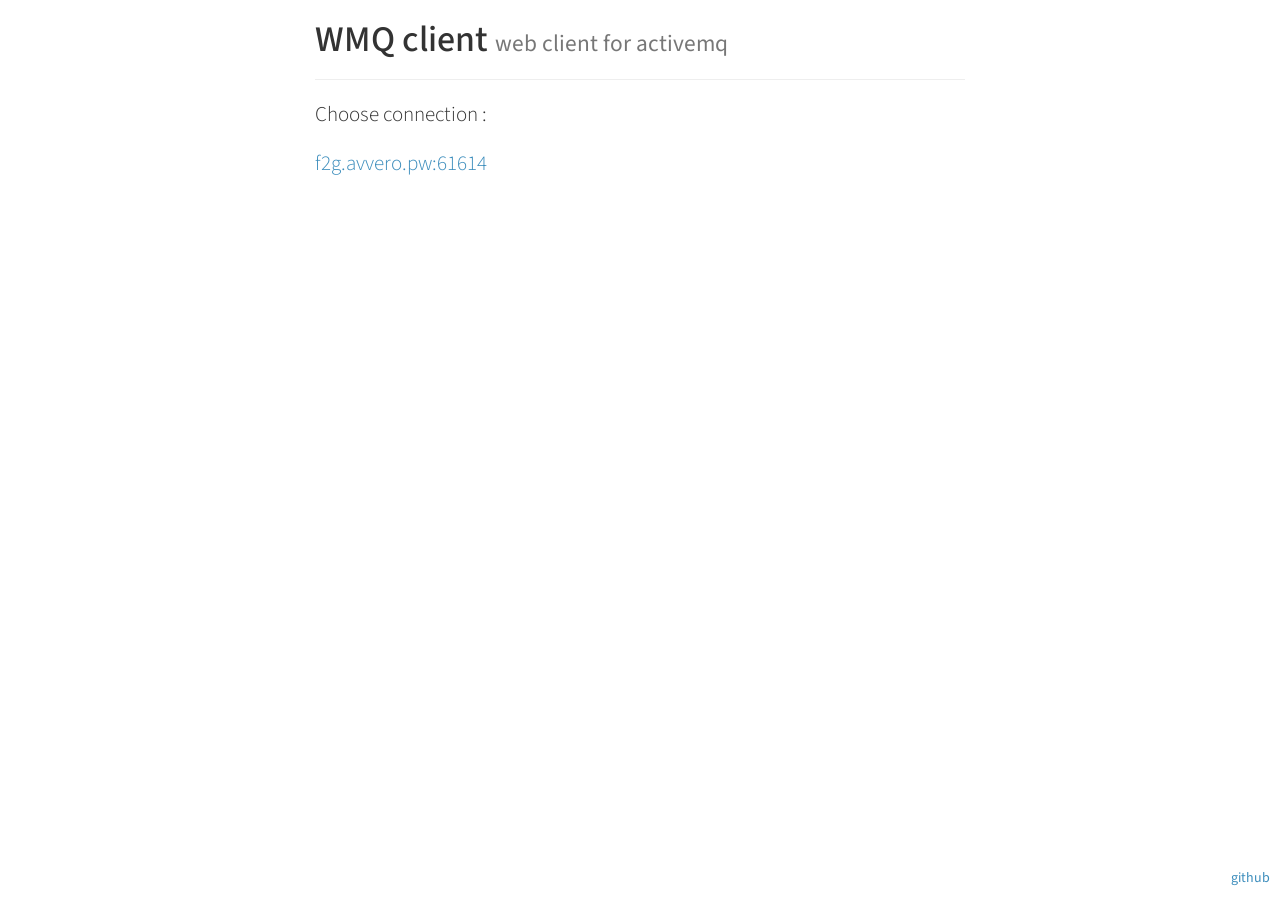
==== commit 8325864a: "dialog for options" ====
--- a/flow/index.html
+++ b/flow/index.html
@@ -15,14 +15,12 @@
 
     <link rel="stylesheet" href="css/flow.css">
     <link rel="stylesheet" href="css/angular-chart.min.css">
-    <link rel="stylesheet" href="css/slider.css">
 
     <script src="js/vendor/jquery-1.11.1.min.js"></script>
 
     <script src="js/vendor/stomp.js"></script>
 
     <script src="js/vendor/Chart.min.js"></script>
-    <script src="js/vendor/hamster.js"></script>
 
     <script src="js/vendor/angular.js"></script>
     <script src="js/vendor/angular-sanitize.js"></script>
@@ -30,9 +28,6 @@
     <script src="js/vendor/angular-ui-router.js"></script>
     <script src="js/vendor/angular-local-storage.js"></script>
     <script src="js/vendor/angular-chart.min.js"></script>
-    <script src="js/vendor/mousewheel.js"></script>
-    <script src="js/vendor/bootstrap-slider.min.js"></script>
-    <script src="js/vendor/slider.js"></script>
     <script src="js/vendor/hotkeys.min.js"></script>
 
     <script src="js/vendor/stompie.js"></script>
@@ -46,6 +41,7 @@
     <script src="js/controllers/markers.js"></script>
     <script src="js/controllers/flow.js"></script>
     <script src="js/controllers/sendDialog.js"></script>
+    <script src="js/controllers/optionsDialog.js"></script>
     <script src="js/directives/cause.js"></script>
     <script src="js/directives/logback.js"></script>
     <script src="js/directives/whenScrolledUp.js"></script>
--- a/flow/css/flow.css
+++ b/flow/css/flow.css
@@ -581,4 +581,56 @@
     to {
         opacity: 1;
     }
+}
+
+pre {
+    white-space: pre-wrap;       /* css-3 */
+    white-space: -moz-pre-wrap;  /* Mozilla, since 1999 */
+    white-space: -pre-wrap;      /* Opera 4-6 */
+    white-space: -o-pre-wrap;    /* Opera 7 */
+    word-wrap: break-word;       /* Internet Explorer 5.5+ */
+}
+
+pre {
+    padding: 0px;
+    border: none;
+    background-color: inherit;
+    margin: 0 0 0px;
+    font-size: inherit;
+}
+
+.message-prettify {
+    position: absolute;
+}
+
+.message-send {
+    position: absolute;
+    margin-left: -27px;
+}
+
+.jms-message-commands {
+    float: right;
+}
+
+.box {
+    margin-bottom: 7px;
+    border-top: 0px;
+}
+
+.content {
+    padding: 7px;
+}
+
+.box-body {
+    padding: 5px;
+}
+
+.no_subscription_message {
+    text-align: center;
+}
+
+.log-entry{
+    border-bottom-style: dashed;
+    border-bottom-width: 1px;
+    border-bottom-color: #dcdedf;    
 }
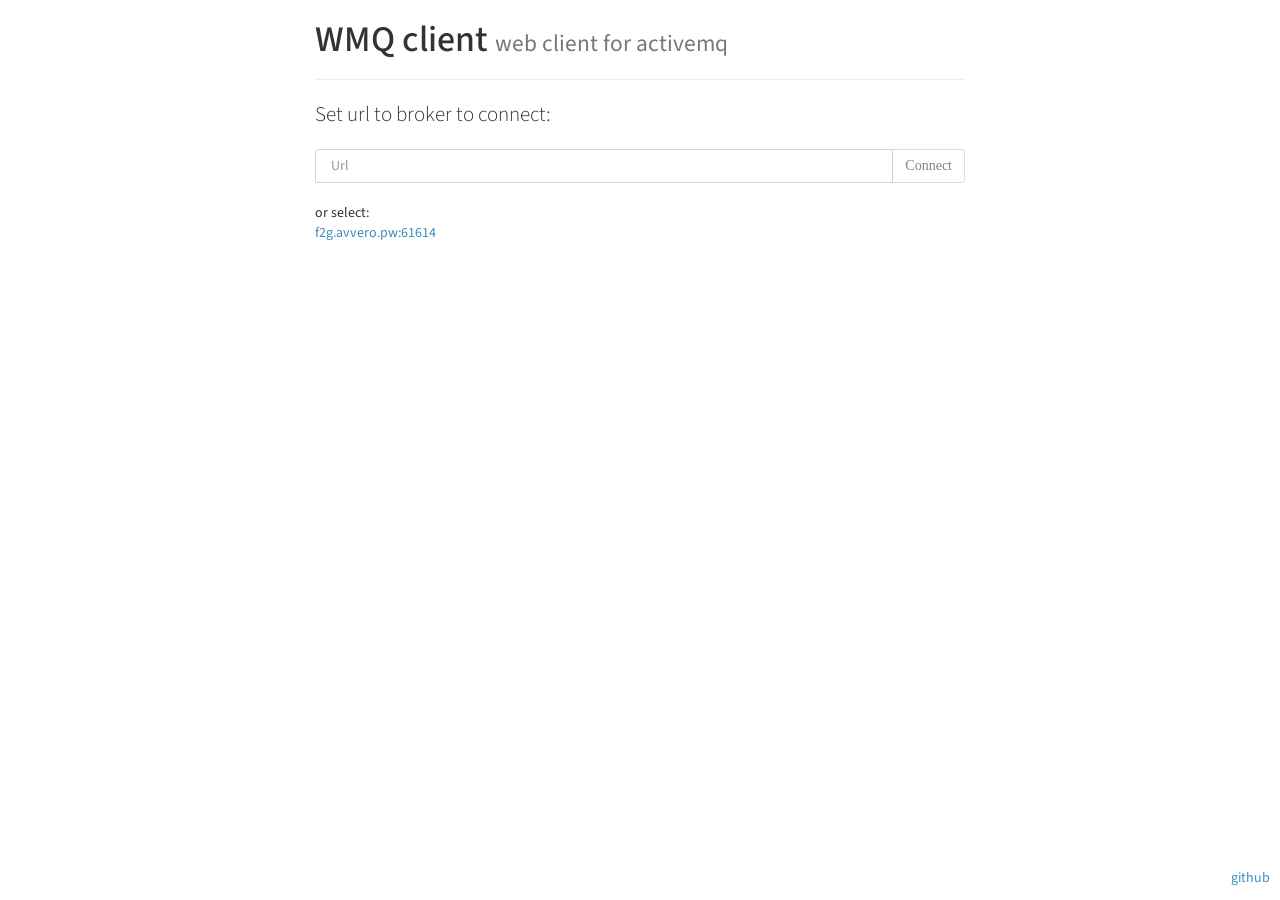
==== commit bc155a60: "validators" ====
--- a/flow/index.html
+++ b/flow/index.html
@@ -51,6 +51,7 @@
     <script src="js/directives/multiline.js"></script>
     <script src="js/directives/jms.js"></script>
     <script src="js/directives/logChart.js"></script>
+    <script src="js/directives/isJsonValidator.js"></script>
     <script src="js/filters/logComplex.js"></script>
     <script src="js/filters/reverse.js"></script>
     <script src="js/filters/trusted.js"></script>
--- a/flow/css/flow.css
+++ b/flow/css/flow.css
@@ -599,17 +599,26 @@
     font-size: inherit;
 }
 
-.message-prettify {
+.message-send {
+    margin-top: 1px;
+}
+
+.message-prettify i{
+    width: 12px;
+}
+
+.message-send i {
+    width: 12px;
+}
+
+.jms-message-commands {
     position: absolute;
-}
-
-.message-send {
-    position: absolute;
-    margin-left: -27px;
-}
-
-.jms-message-commands {
-    float: right;
+    padding-top: 20px;
+    width: 10px;
+}
+
+.jms-message-commands button {
+    padding: 0px 4px;
 }
 
 .box {
@@ -629,8 +638,47 @@
     text-align: center;
 }
 
-.log-entry{
+.log-entry {
     border-bottom-style: dashed;
     border-bottom-width: 1px;
     border-bottom-color: #dcdedf;    
+    min-height: 63px
+}
+
+.log-entry span.jms-date {
+    color: #51466a;
+    font-weight: 700;
+    text-align: center;
+    white-space: nowrap;
+    vertical-align: baseline;
+    border-radius: .25em;
+}
+
+.log-entry .jms-headers .label {
+    background-color: #3C8DBC;
+}
+
+.log-entry .jms-body .label{
+    background-color: #F14419;
+}
+
+.log-entry .jms-headers,
+.log-entry .jms-body {
+    margin-left: 25px;
+}
+
+.btn-white {
+    background-color: #ffffff;
+    border-color: #dcdedf;
+    color: #dcdedf;
+}
+
+.jms-prettified {
+    margin-left: 25px;
+    margin-top: 1px;
+}
+
+.jms-prettified-headers,
+.jms-prettified-body {
+    padding-left: 3px;
 }
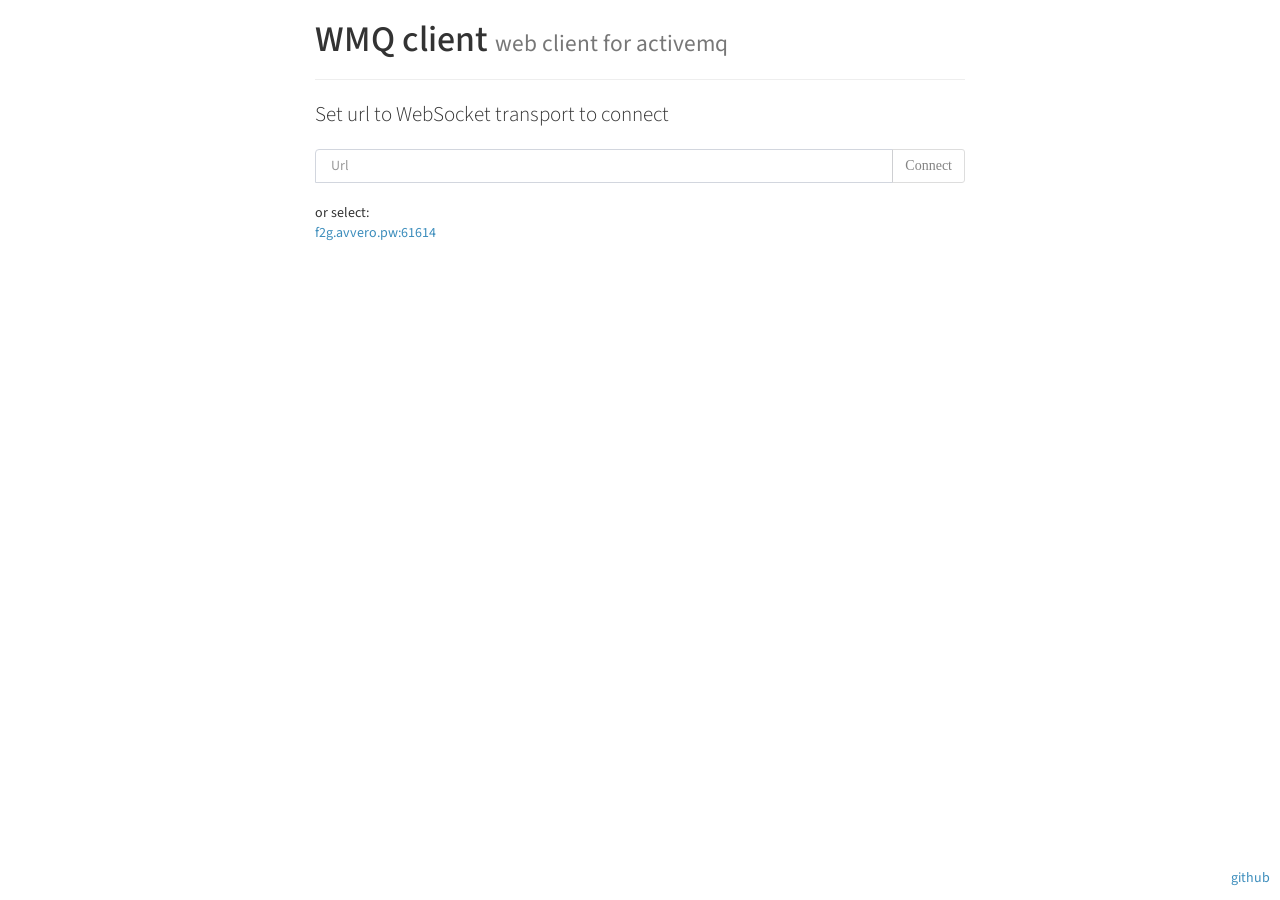
==== commit 764fbde7: "connection errors" ====
--- a/flow/index.html
+++ b/flow/index.html
@@ -15,6 +15,7 @@
 
     <link rel="stylesheet" href="css/flow.css">
     <link rel="stylesheet" href="css/angular-chart.min.css">
+    <link rel="stylesheet" href="css/jquery.gritter.css">
 
     <script src="js/vendor/jquery-1.11.1.min.js"></script>
 
@@ -29,6 +30,7 @@
     <script src="js/vendor/angular-local-storage.js"></script>
     <script src="js/vendor/angular-chart.min.js"></script>
     <script src="js/vendor/hotkeys.min.js"></script>
+    <script src="js/vendor/jquery.gritter.min.js"></script>
 
     <script src="js/vendor/stompie.js"></script>
     <!--<script src="js/services/stompie_stub.js"></script>-->
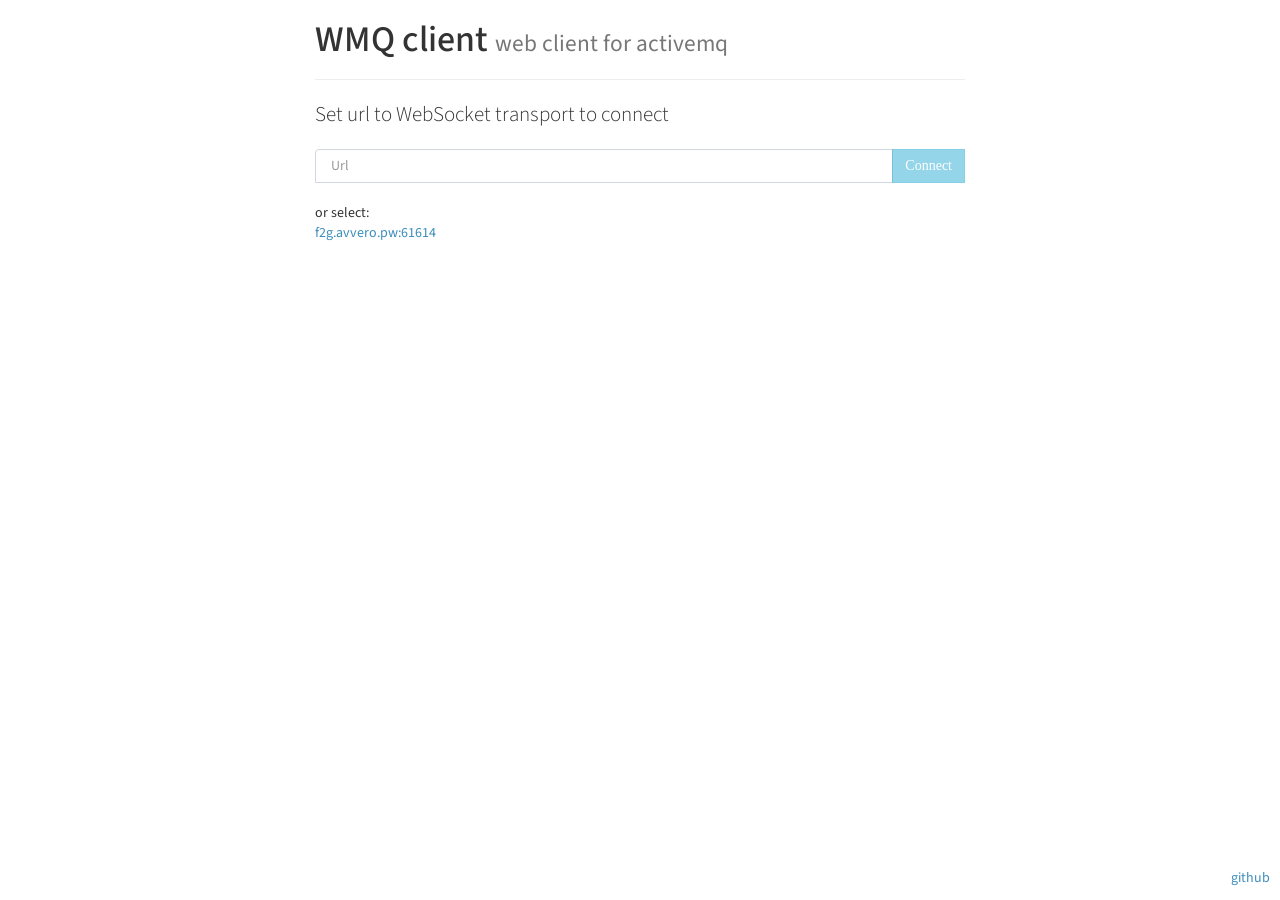
==== commit de64566b: "connection history" ====
--- a/flow/index.html
+++ b/flow/index.html
@@ -31,6 +31,7 @@
     <script src="js/vendor/angular-chart.min.js"></script>
     <script src="js/vendor/hotkeys.min.js"></script>
     <script src="js/vendor/jquery.gritter.min.js"></script>
+    <script src="js/vendor/clickoutside.directive.js"></script>
 
     <script src="js/vendor/stompie.js"></script>
     <!--<script src="js/services/stompie_stub.js"></script>-->
